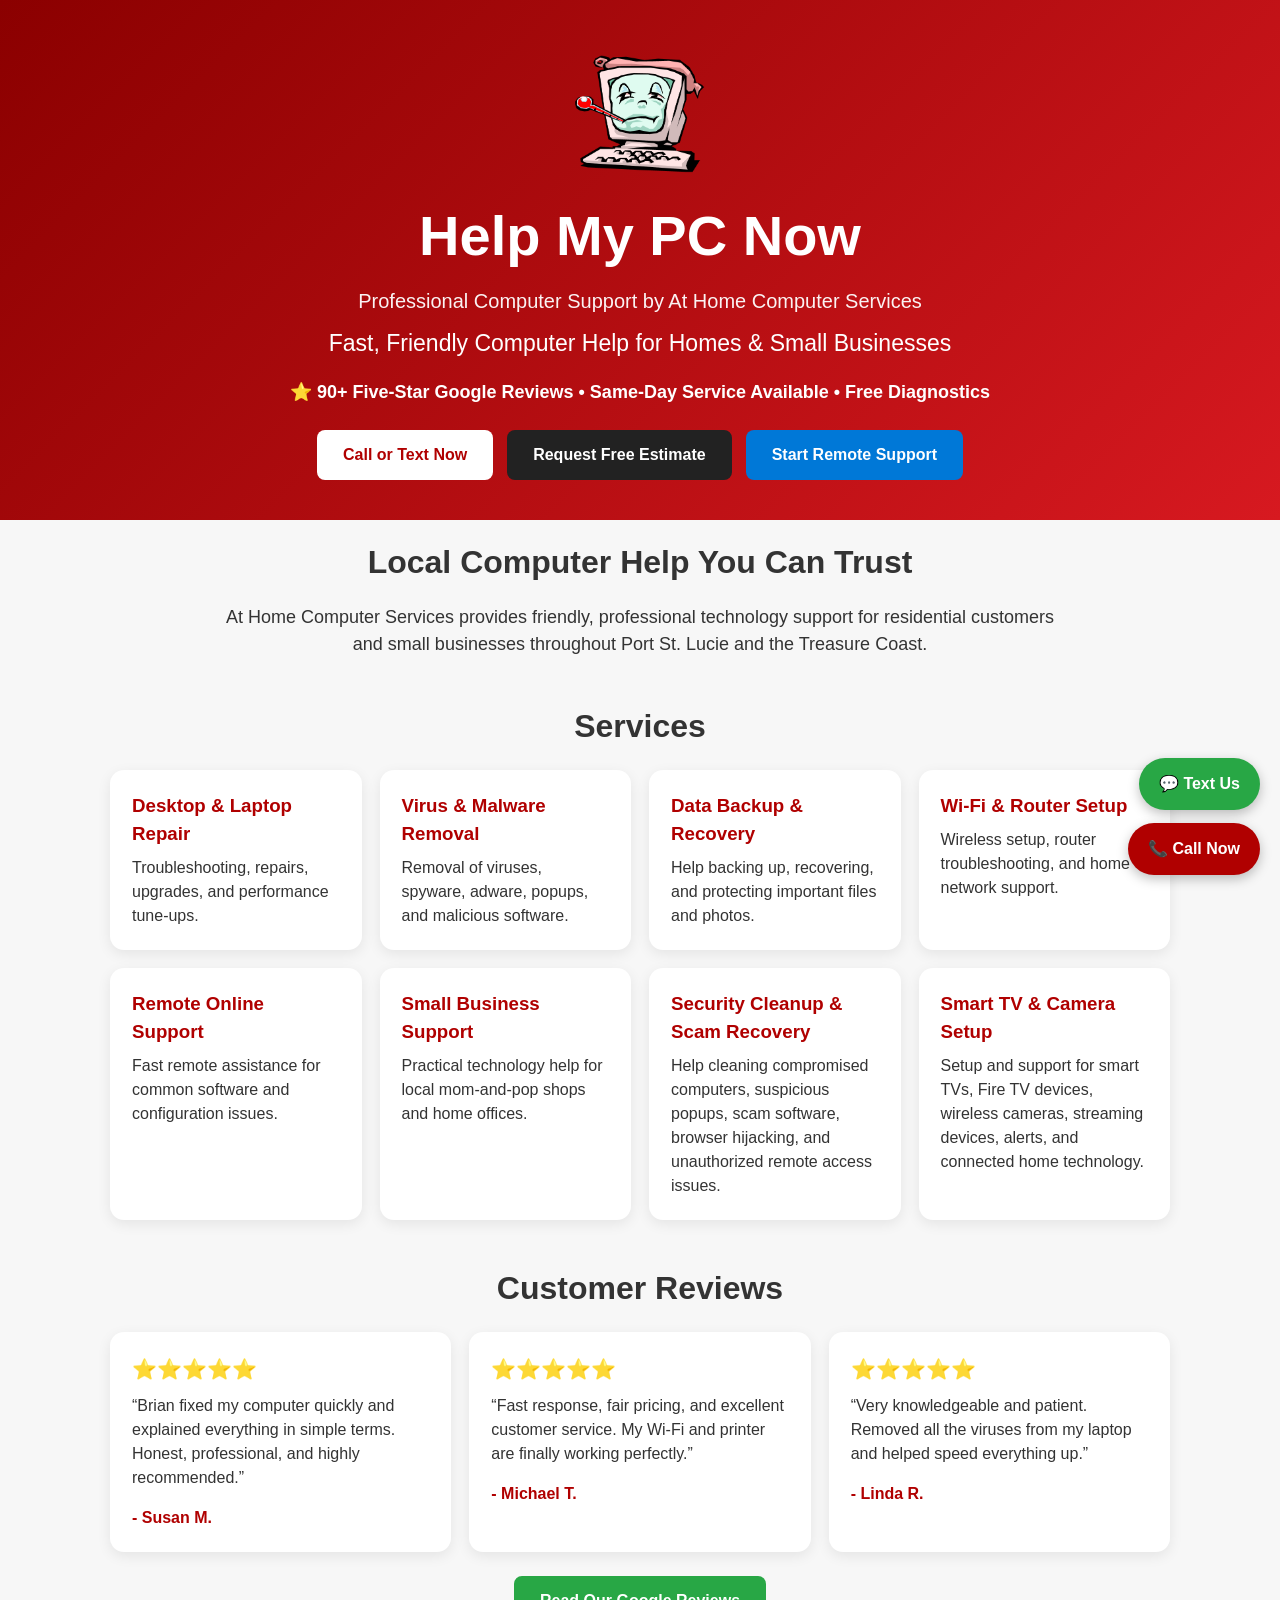
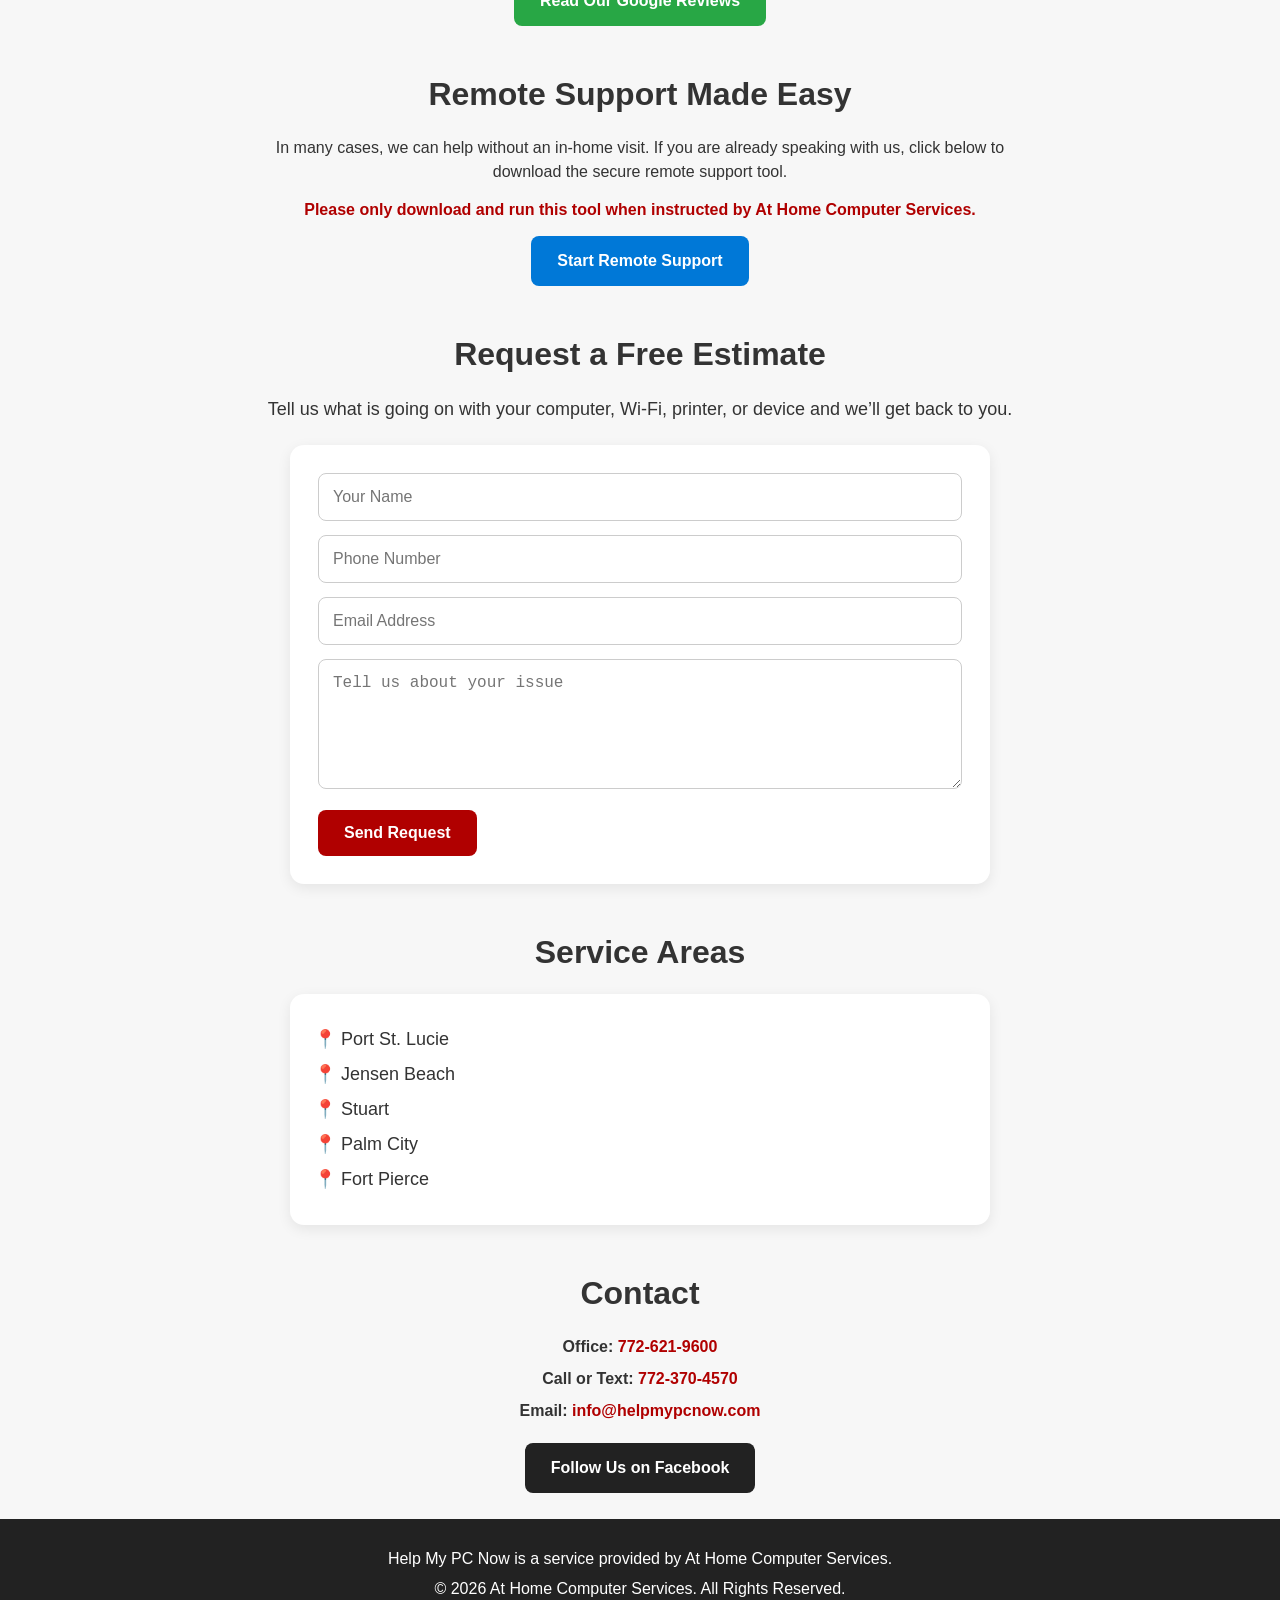
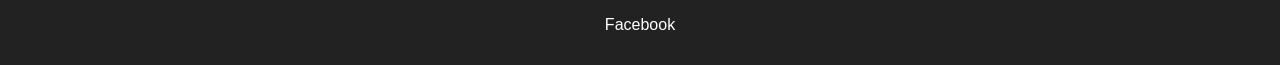
==== index.html @ 9ee3fd24 "Update index.html" ====
<!DOCTYPE html>
<html lang="en">

<head>

  <meta charset="UTF-8" />

  <meta name="viewport" content="width=device-width, initial-scale=1.0" />

  <meta name="description"
    content="Professional computer repair, virus removal, Wi-Fi setup, remote support, and technology services for homes and small businesses in Port St. Lucie and the Treasure Coast." />

  <title>Help My PC Now | At Home Computer Services</title>

  <link rel="stylesheet" href="style.css" />

  <link rel="icon" type="image/png" href="logo.png" />

</head>

<body>

  <!-- FLOATING BUTTONS -->

  <a href="sms:7723704570?body=Hi%20Brian,%20I%20need%20help%20with%20my%20computer."
    class="floating-text">
    💬 Text Us
  </a>

  <a href="tel:7723704570" class="floating-call">
    📞 Call Now
  </a>

  <!-- HERO -->

  <header class="hero">

    <div class="hero-content">

      <img src="logo.png" alt="Help My PC Now Logo" class="hero-logo">

      <h1>Help My PC Now</h1>

      <p class="company-name">
        Professional Computer Support by At Home Computer Services
      </p>

      <p class="subtitle">
        Fast, Friendly Computer Help for Homes & Small Businesses
      </p>

      <p class="trust-line">
        ⭐ 90+ Five-Star Google Reviews • Same-Day Service Available • Free Diagnostics
      </p>

      <div class="hero-buttons">

        <a href="tel:7723704570" class="btn primary">
          Call or Text Now
        </a>

        <a href="#estimate" class="btn secondary">
          Request Free Estimate
        </a>

        <a href="https://sos.splashtop.com" target="_blank" class="btn remote">
          Start Remote Support
        </a>

      </div>

    </div>

  </header>

  <!-- INTRO -->

  <section class="intro">

    <h2>Local Computer Help You Can Trust</h2>

    <p>
      At Home Computer Services provides friendly, professional technology support
      for residential customers and small businesses throughout Port St. Lucie and
      the Treasure Coast.
    </p>

  </section>

  <!-- SERVICES -->

  <section class="services">

    <h2>Services</h2>

    <div class="grid">

      <div class="card">
        <h3>Desktop & Laptop Repair</h3>
        <p>Troubleshooting, repairs, upgrades, and performance tune-ups.</p>
      </div>

      <div class="card">
        <h3>Virus & Malware Removal</h3>
        <p>Removal of viruses, spyware, adware, popups, and malicious software.</p>
      </div>

      <div class="card">
        <h3>Data Backup & Recovery</h3>
        <p>Help backing up, recovering, and protecting important files and photos.</p>
      </div>

      <div class="card">
        <h3>Wi-Fi & Router Setup</h3>
        <p>Wireless setup, router troubleshooting, and home network support.</p>
      </div>

      <div class="card">
        <h3>Remote Online Support</h3>
        <p>Fast remote assistance for common software and configuration issues.</p>
      </div>

      <div class="card">
        <h3>Small Business Support</h3>
        <p>Practical technology help for local mom-and-pop shops and home offices.</p>
      </div>

      <div class="card">
        <h3>Security Cleanup & Scam Recovery</h3>
        <p>
          Help cleaning compromised computers, suspicious popups, scam software,
          browser hijacking, and unauthorized remote access issues.
        </p>
      </div>

      <div class="card">
        <h3>Smart TV & Camera Setup</h3>
        <p>
          Setup and support for smart TVs, Fire TV devices, wireless cameras,
          streaming devices, alerts, and connected home technology.
        </p>
      </div>

    </div>

  </section>

  <!-- REVIEWS -->

  <section class="reviews">

    <h2>Customer Reviews</h2>

    <div class="review-grid">

      <div class="review-card">
        <div class="stars">⭐⭐⭐⭐⭐</div>

        <p>
          “Brian fixed my computer quickly and explained everything in simple terms.
          Honest, professional, and highly recommended.”
        </p>

        <h4>- Susan M.</h4>
      </div>

      <div class="review-card">
        <div class="stars">⭐⭐⭐⭐⭐</div>

        <p>
          “Fast response, fair pricing, and excellent customer service.
          My Wi-Fi and printer are finally working perfectly.”
        </p>

        <h4>- Michael T.</h4>
      </div>

      <div class="review-card">
        <div class="stars">⭐⭐⭐⭐⭐</div>

        <p>
          “Very knowledgeable and patient. Removed all the viruses from my laptop
          and helped speed everything up.”
        </p>

        <h4>- Linda R.</h4>
      </div>

    </div>

    <div class="review-button-wrap">

      <a href="https://www.google.com/search?sca_esv=b27390bf246fa0eb&si=AL3DRZHrmvnFAVQPOO2Bzhf8AX9KZZ6raUI_dT7DG_z0kV2_xxSTQ8C-gn0bYyEn07OLbcNL5gEqLnSSnke-4Qsd6ONPGOSS0Sz-vJAkwg4093WwZDZ5FkzQMkvcpSlnlwl4ANx-Hdwi7rbzVhkR36uGxvPJPCc47A%3D%3D&q=At+Home+Computer+Services+Reviews&sa=X&ved=2ahUKEwipkeWI1LyUAxXiRjABHUKRGAUQ0bkNegQIKhAF&biw=1440&bih=731&dpr=2"
        target="_blank"
        class="btn google-review-btn">

        Read Our Google Reviews

      </a>

    </div>

  </section>

  <!-- REMOTE SUPPORT -->

  <section class="remote-support">

    <h2>Remote Support Made Easy</h2>

    <p>
      In many cases, we can help without an in-home visit.
      If you are already speaking with us, click below to download the secure remote support tool.
    </p>

    <p class="note">
      Please only download and run this tool when instructed by At Home Computer Services.
    </p>

    <a href="https://sos.splashtop.com" target="_blank" class="btn remote">
      Start Remote Support
    </a>

  </section>

  <!-- ESTIMATE -->

  <section id="estimate" class="estimate">

    <h2>Request a Free Estimate</h2>

    <p class="section-text">
      Tell us what is going on with your computer, Wi-Fi, printer, or device and we’ll get back to you.
    </p>

    <form action="https://formspree.io/f/xwvygnjo" method="POST">

      <input type="text" name="name" placeholder="Your Name" required />

      <input type="tel" name="phone" placeholder="Phone Number" />

      <input type="email" name="email" placeholder="Email Address" required />

      <textarea name="message" placeholder="Tell us about your issue" required></textarea>

      <button type="submit">
        Send Request
      </button>

    </form>

  </section>

  <!-- SERVICE AREAS -->

  <section class="service-areas">

    <h2>Service Areas</h2>

    <div class="why-box">

      <p>📍 Port St. Lucie</p>
      <p>📍 Jensen Beach</p>
      <p>📍 Stuart</p>
      <p>📍 Palm City</p>
      <p>📍 Fort Pierce</p>

    </div>

  </section>

  <!-- CONTACT -->

  <section class="contact">

    <h2>Contact</h2>

    <p>
      <strong>Office:</strong>
      <a href="tel:7726219600">772-621-9600</a>
    </p>

    <p>
      <strong>Call or Text:</strong>
      <a href="tel:7723704570">772-370-4570</a>
    </p>

    <p>
      <strong>Email:</strong>
      <a href="mailto:info@helpmypcnow.com">info@helpmypcnow.com</a>
    </p>

    <div style="margin-top:20px;">

      <a href="https://www.facebook.com/profile.php?id=61572577142483"
        target="_blank"
        class="btn secondary">

        Follow Us on Facebook

      </a>

    </div>

  </section>

  <!-- FOOTER -->

  <footer>

    <p>
      Help My PC Now is a service provided by At Home Computer Services.
    </p>

    <p>
      © 2026 At Home Computer Services. All Rights Reserved.
    </p>

    <p style="margin-top:12px;">

      <a href="https://www.facebook.com/profile.php?id=61572577142483"
        target="_blank"
        style="color:white; text-decoration:none;">

        Facebook

      </a>

    </p>

  </footer>

</body>

</html>
---- style.css ----
* {
  box-sizing: border-box;
}

body {
  margin: 0;
  font-family: Arial, Helvetica, sans-serif;
  background-color: #f7f7f7;
  color: #333;
  line-height: 1.5;
}

/* FLOATING BUTTONS */

.floating-text,
.floating-call {
  position: fixed;
  right: 20px;
  z-index: 999;
  padding: 14px 20px;
  border-radius: 50px;
  color: white;
  text-decoration: none;
  font-weight: bold;
  box-shadow: 0 4px 12px rgba(0,0,0,0.25);
}

.floating-text {
  bottom: 90px;
  background: #28a745;
}

.floating-call {
  bottom: 25px;
  background: #b00000;
}

/* HERO */

.hero {
  background: linear-gradient(135deg, #8b0000, #d71920);
  color: white;
  text-align: center;
  padding: 55px 20px 40px;
}

.hero-content {
  max-width: 950px;
  margin: 0 auto;
}

.hero-logo {
  width: 130px;
  max-width: 40%;
  margin-bottom: 14px;
}

.hero h1 {
  font-size: 56px;
  margin: 0 0 8px;
}

.company-name {
  font-size: 20px;
  margin: 0 0 10px;
  opacity: 0.95;
}

.subtitle {
  font-size: 23px;
  margin: 0 0 18px;
}

.trust-line {
  font-size: 18px;
  font-weight: bold;
  margin: 0 0 24px;
}

.hero-buttons {
  display: flex;
  justify-content: center;
  gap: 14px;
  flex-wrap: wrap;
}

/* BUTTONS */

.btn {
  display: inline-block;
  padding: 13px 26px;
  border-radius: 8px;
  text-decoration: none;
  font-weight: bold;
  transition: 0.3s;
}

.btn.primary {
  background: white;
  color: #b00000;
}

.btn.secondary {
  background: #222;
  color: white;
}

.btn.remote {
  background: #0078d7;
  color: white;
}

.google-review-btn {
  background: #28a745;
  color: white;
}

.btn:hover {
  opacity: 0.9;
}

/* GENERAL */

section {
  max-width: 1100px;
  margin: 0 auto;
  padding: 18px 20px 26px;
}

h2 {
  text-align: center;
  font-size: 32px;
  margin: 0 0 18px;
}

/* INTRO */

.intro p,
.section-text {
  max-width: 850px;
  margin: 0 auto;
  text-align: center;
  font-size: 18px;
}

/* SERVICES */

.grid {
  display: grid;
  grid-template-columns: repeat(auto-fit, minmax(245px, 1fr));
  gap: 18px;
  margin-top: 20px;
}

.card {
  background: white;
  padding: 22px;
  border-radius: 14px;
  box-shadow: 0 4px 14px rgba(0,0,0,0.08);
  transition: 0.3s;
}

.card:hover {
  transform: translateY(-4px);
}

.card h3 {
  color: #b00000;
  margin: 0 0 8px;
}

.card p {
  margin: 0;
}

/* REVIEWS */

.review-grid {
  display: grid;
  grid-template-columns: repeat(auto-fit, minmax(280px, 1fr));
  gap: 18px;
  margin-top: 20px;
}

.review-card {
  background: white;
  padding: 22px;
  border-radius: 14px;
  box-shadow: 0 4px 14px rgba(0,0,0,0.08);
}

.stars {
  font-size: 20px;
  margin-bottom: 10px;
}

.review-card p {
  margin: 0;
}

.review-card h4 {
  margin: 16px 0 0;
  color: #b00000;
}

.review-button-wrap {
  text-align: center;
  margin-top: 24px;
}

/* WHY */

.why-box {
  background: white;
  max-width: 700px;
  margin: 18px auto 0;
  padding: 24px;
  border-radius: 14px;
  box-shadow: 0 4px 14px rgba(0,0,0,0.08);
  font-size: 18px;
}

.why-box p {
  margin: 8px 0;
}

/* REMOTE SUPPORT */

.remote-support {
  text-align: center;
}

.remote-support p {
  max-width: 800px;
  margin: 0 auto 14px;
}

.note {
  color: #b00000;
  font-weight: bold;
}

/* FORM */

form {
  background: white;
  max-width: 700px;
  margin: 22px auto 0;
  padding: 28px;
  border-radius: 14px;
  box-shadow: 0 4px 14px rgba(0,0,0,0.08);
}

input,
textarea {
  width: 100%;
  padding: 14px;
  margin-bottom: 14px;
  border: 1px solid #ccc;
  border-radius: 8px;
  font-size: 16px;
}

textarea {
  min-height: 130px;
}

button {
  background: #b00000;
  color: white;
  border: none;
  padding: 14px 26px;
  border-radius: 8px;
  font-size: 16px;
  font-weight: bold;
  cursor: pointer;
}

button:hover {
  opacity: 0.9;
}

/* CONTACT */

.contact {
  text-align: center;
}

.contact p {
  margin: 8px 0;
}

.contact a {
  color: #b00000;
  text-decoration: none;
  font-weight: bold;
}

/* FOOTER */

footer {
  background: #222;
  color: white;
  text-align: center;
  padding: 22px 20px;
}

footer p {
  margin: 6px 0;
}

/* MOBILE */

@media (max-width: 768px) {

  .hero {
    padding: 45px 20px 35px;
  }

  .hero-logo {
    width: 105px;
    max-width: 45%;
  }

  .hero h1 {
    font-size: 40px;
  }

  .company-name {
    font-size: 17px;
  }

  .subtitle {
    font-size: 19px;
  }

  .trust-line {
    font-size: 15px;
  }

  section {
    padding: 14px 18px 22px;
  }

  h2 {
    font-size: 27px;
  }

  .hero-buttons {
    flex-direction: column;
    align-items: center;
  }

  .btn {
    width: 90%;
    max-width: 320px;
    text-align: center;
  }

  .floating-text,
  .floating-call {
    right: 15px;
    padding: 12px 18px;
  }
}
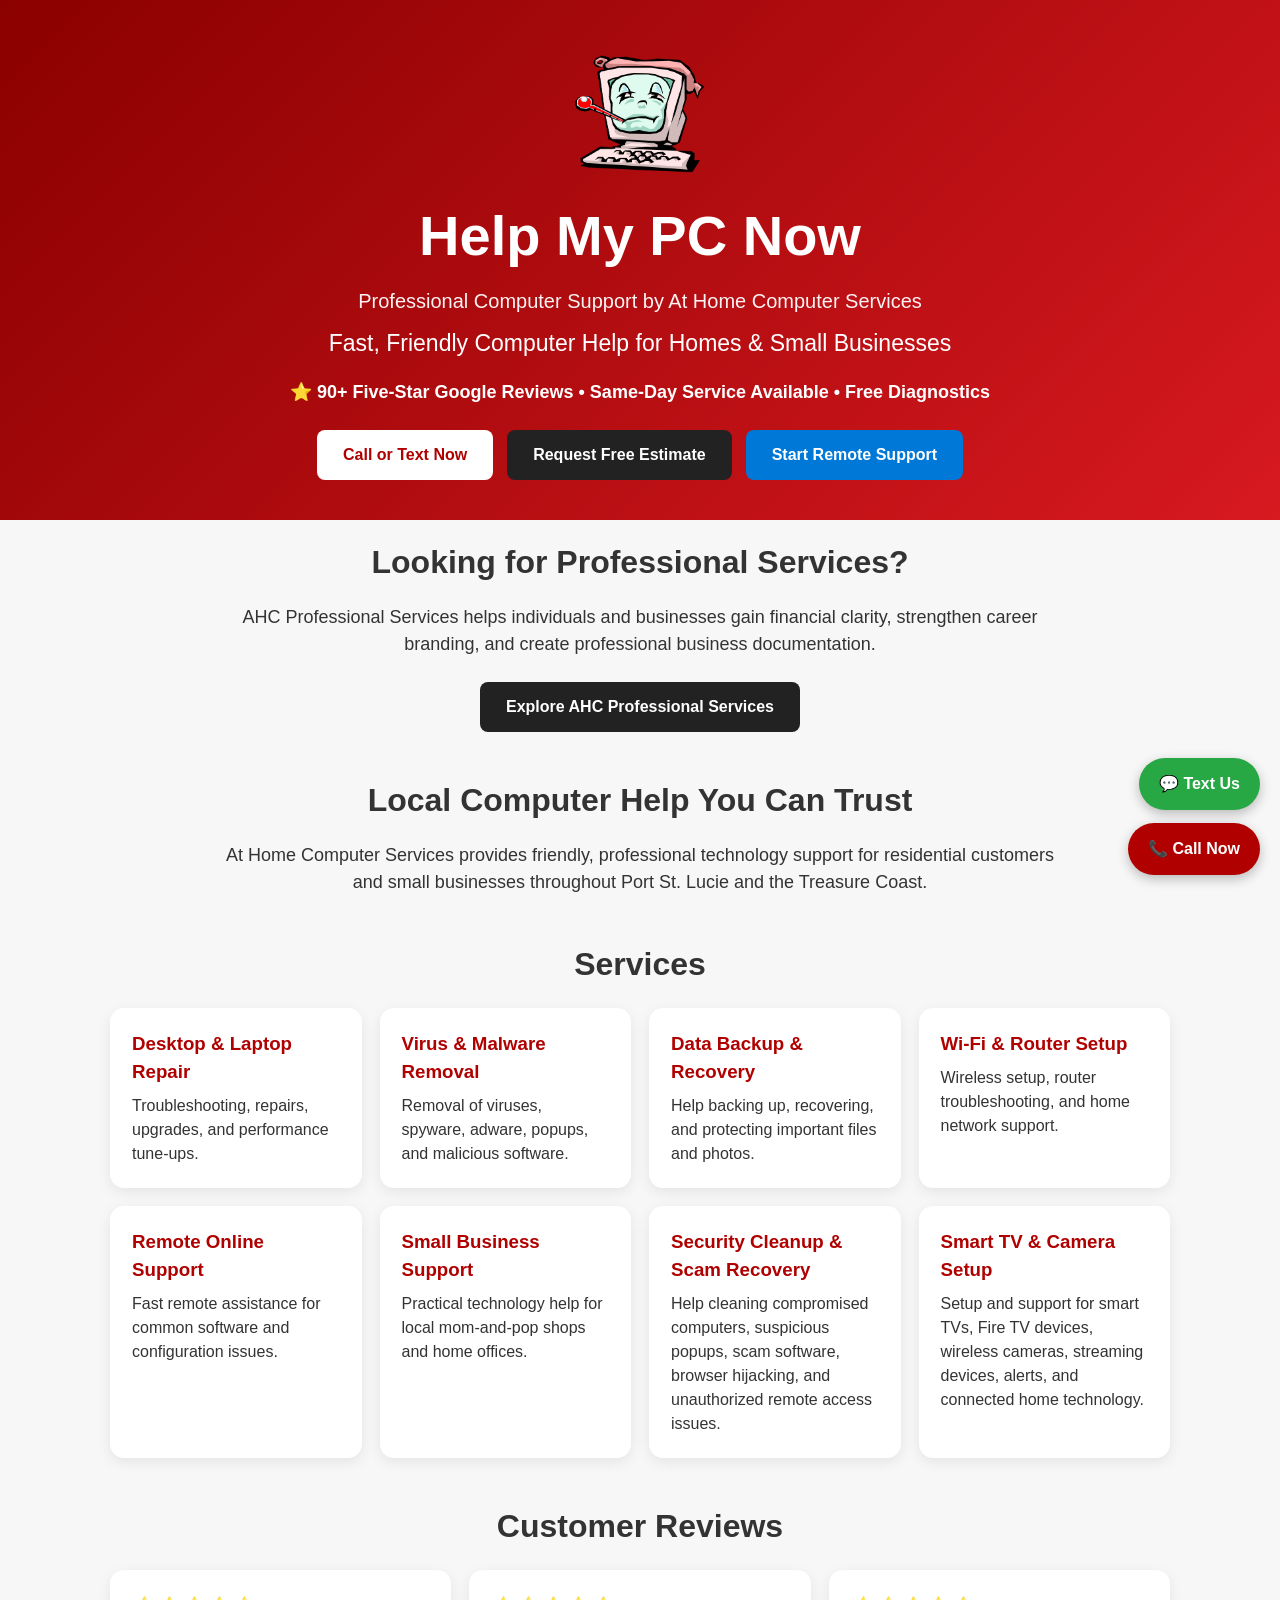
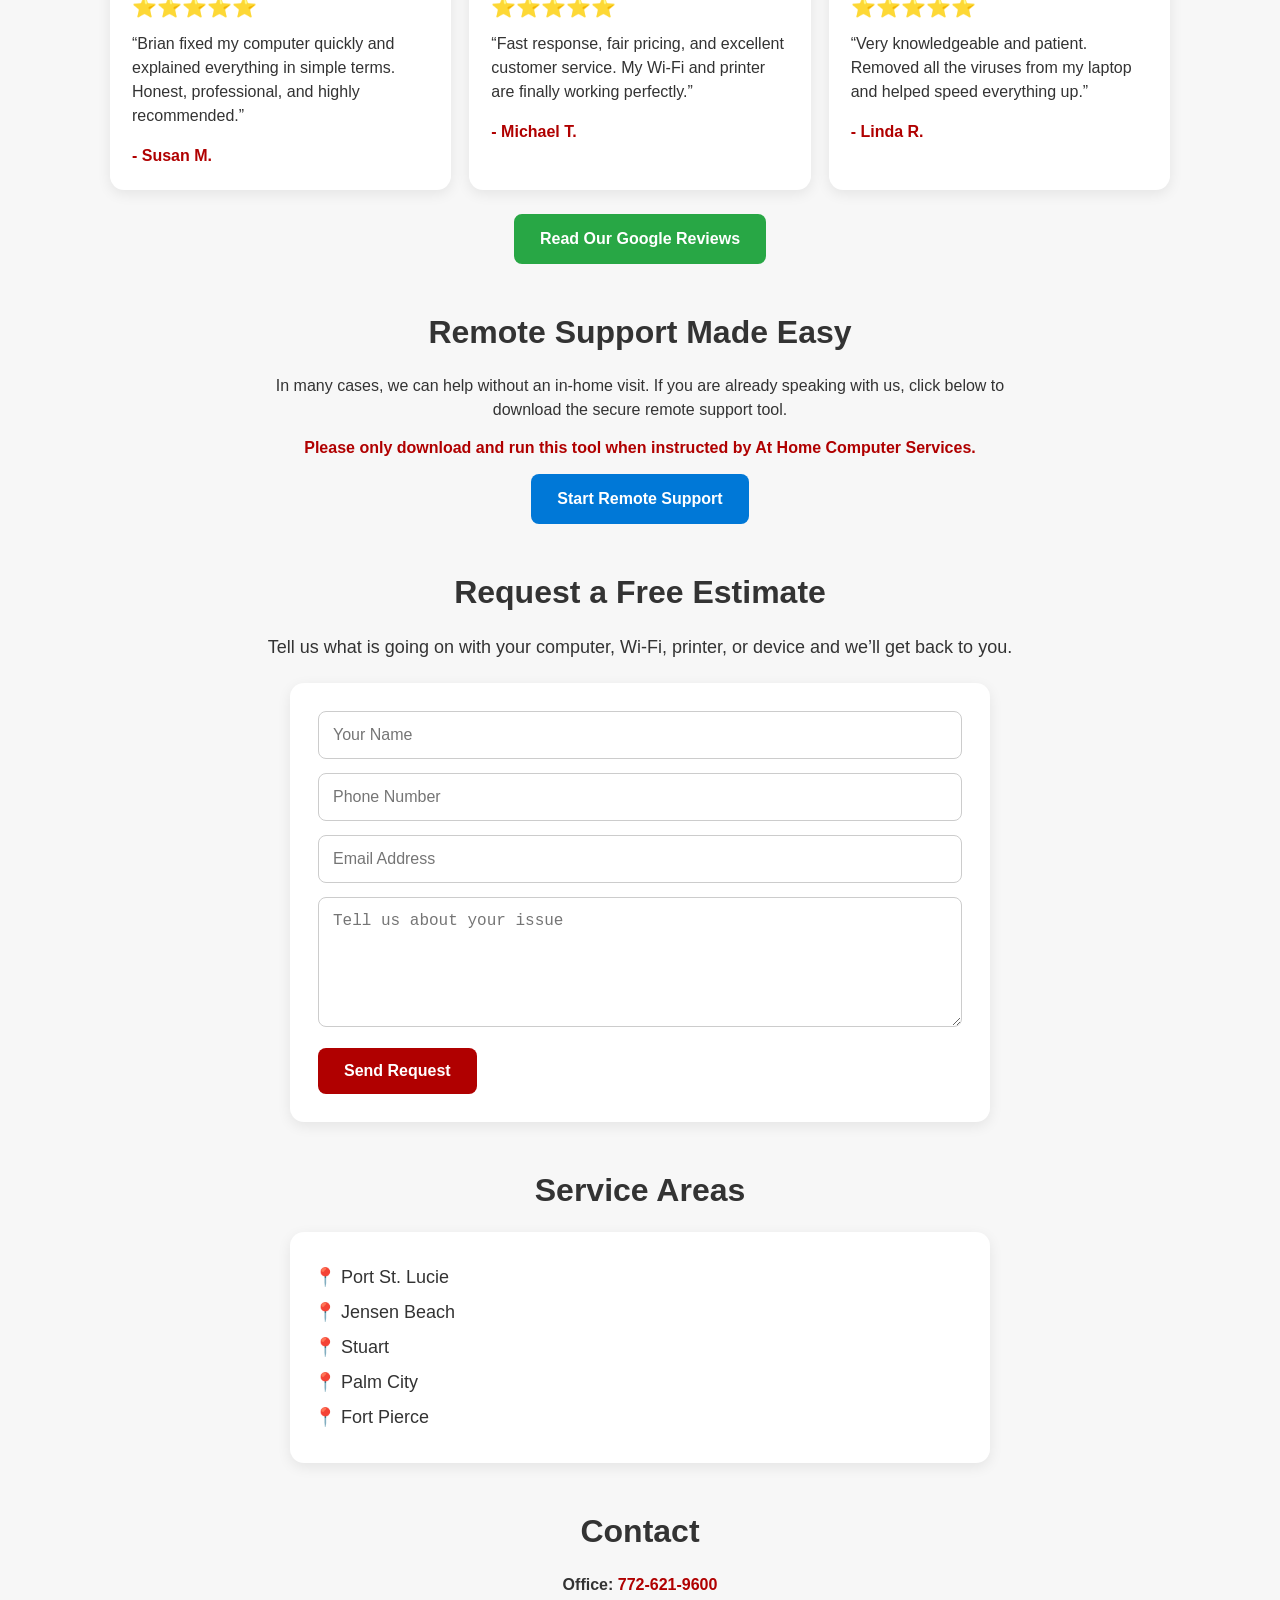
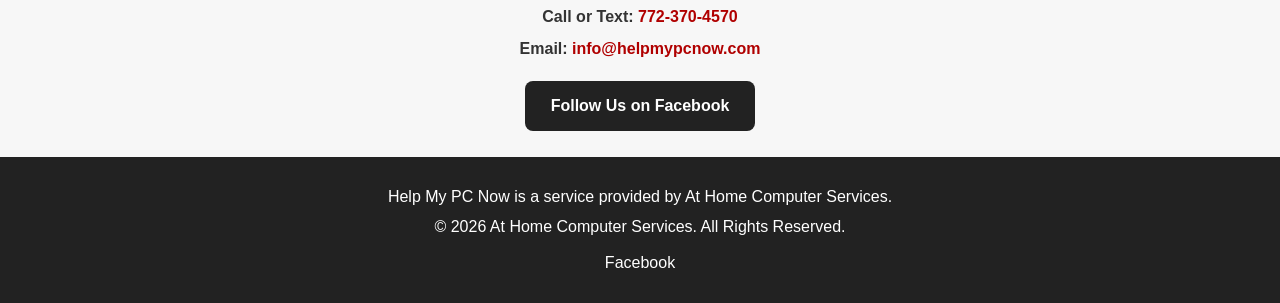
==== commit 8b581a7a: "Add Professional Services link to homepage" ====
--- a/index.html
+++ b/index.html
@@ -72,6 +72,20 @@
     </div>
 
   </header>
+
+  <!-- PROFESSIONAL SERVICES -->
+  <section class="professional-services-banner">
+    <h2>Looking for Professional Services?</h2>
+    <p class="section-text">
+      AHC Professional Services helps individuals and businesses gain financial clarity,
+      strengthen career branding, and create professional business documentation.
+    </p>
+    <div class="review-button-wrap">
+      <a href="/professional-services/" class="btn secondary">
+        Explore AHC Professional Services
+      </a>
+    </div>
+  </section>
 
   <!-- INTRO -->
 
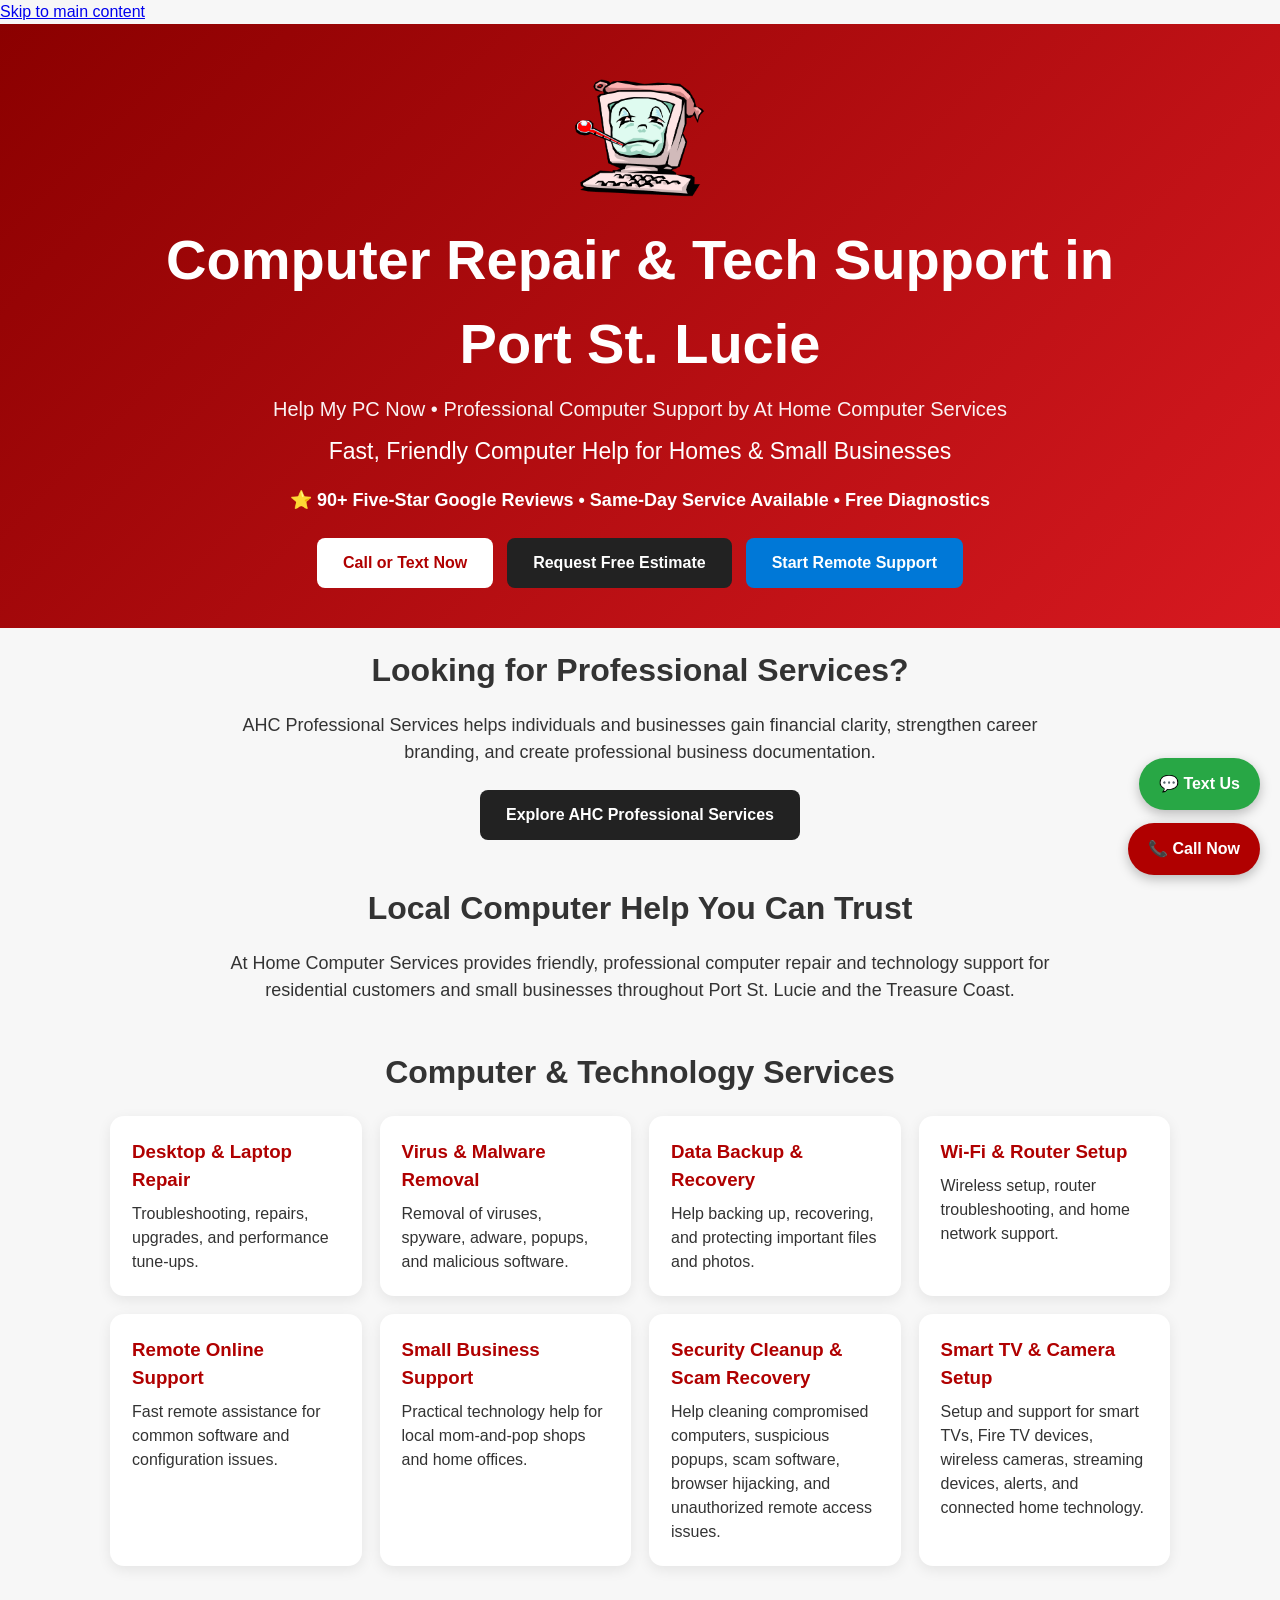
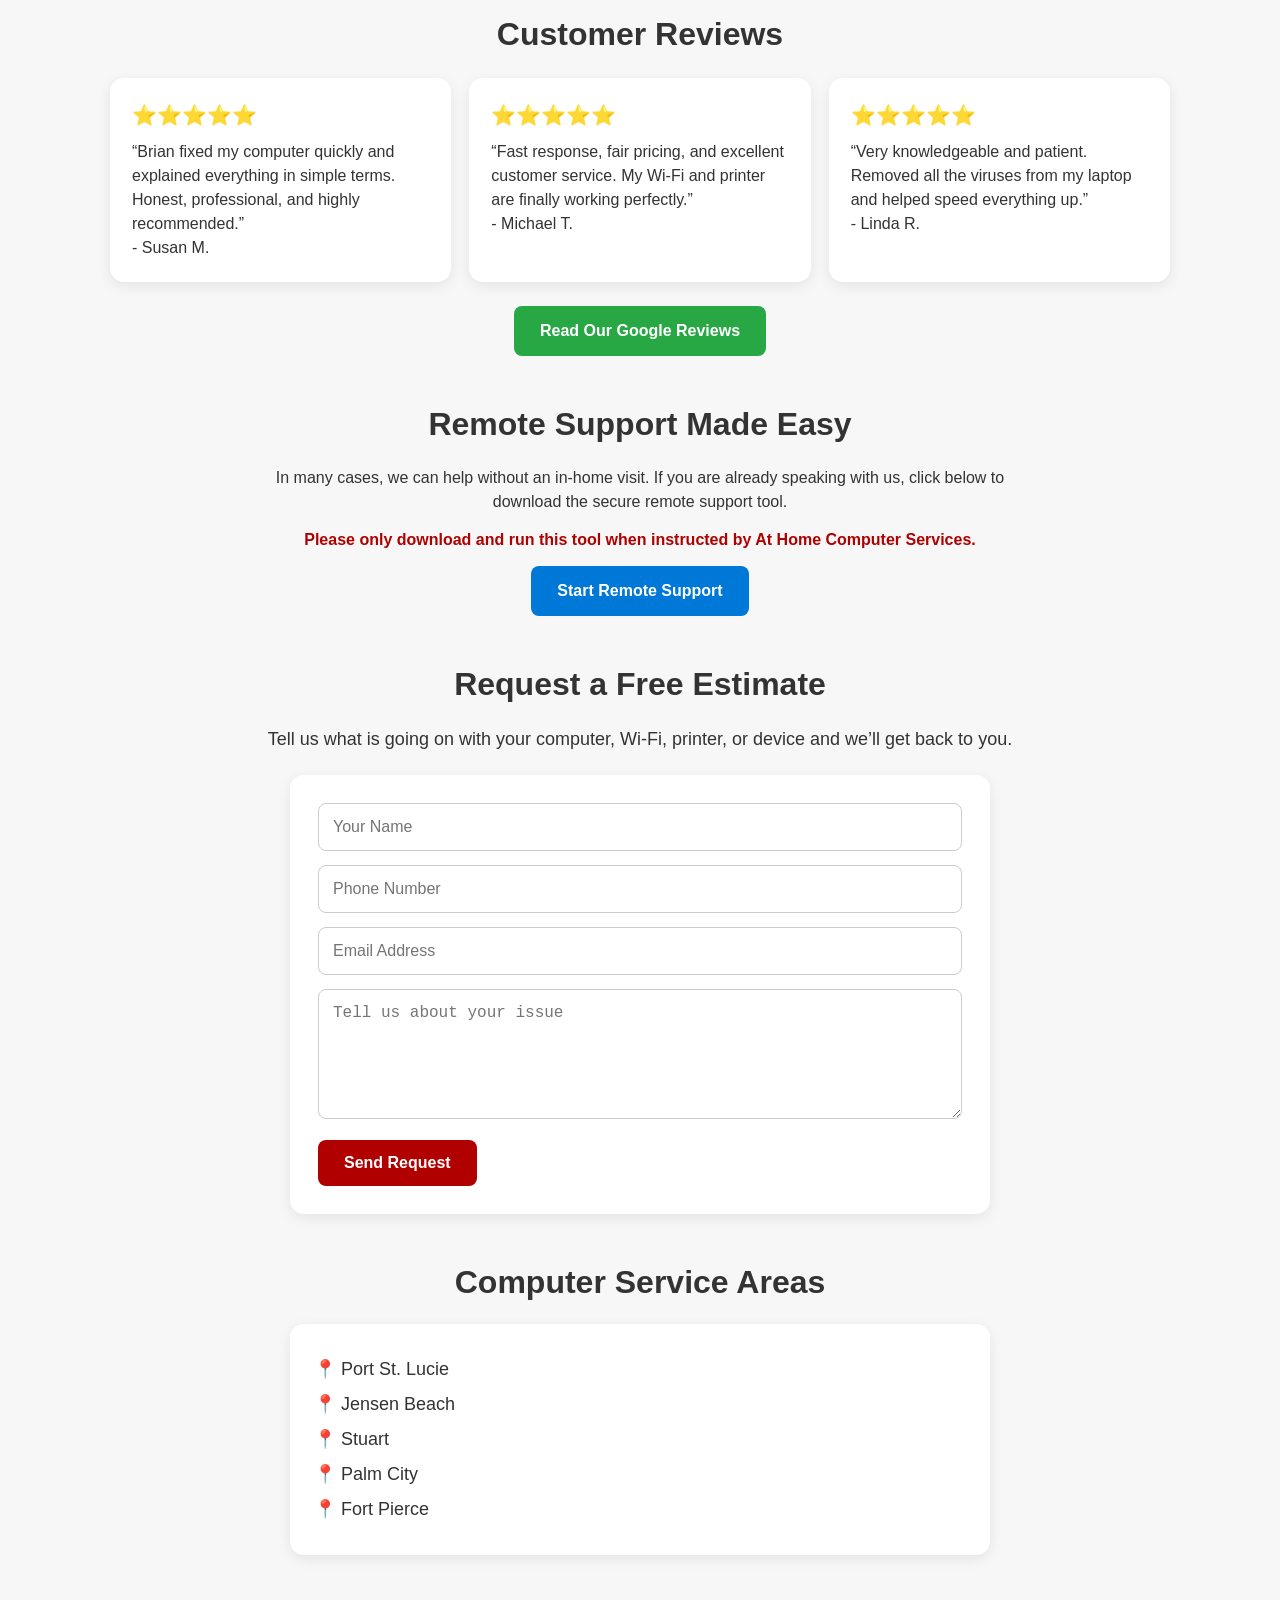
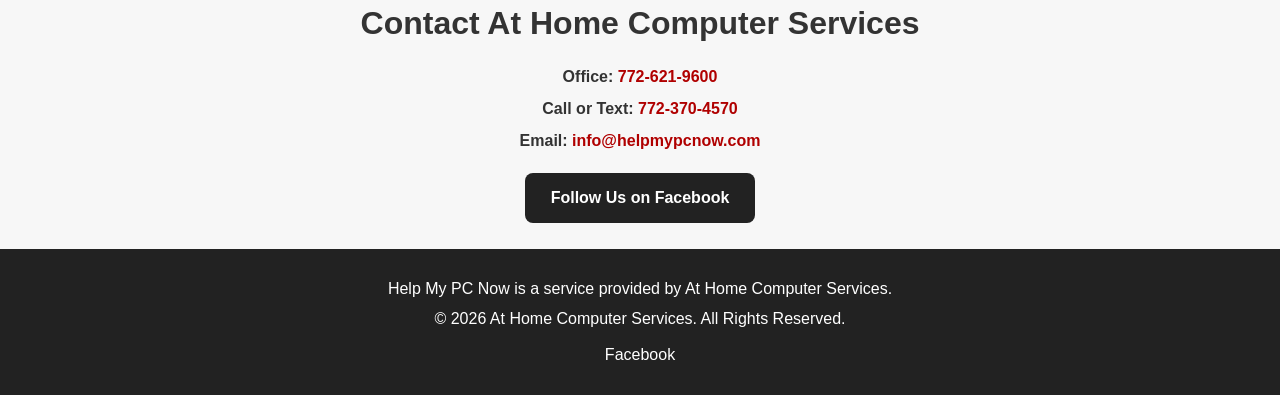
==== commit 2f4a5484: "Improve homepage SEO metadata structured data and accessibility" ====
--- a/index.html
+++ b/index.html
@@ -1,349 +1,179 @@
 <!DOCTYPE html>
 <html lang="en">
+<head>
+  <meta charset="UTF-8" />
+  <meta name="viewport" content="width=device-width, initial-scale=1.0" />
+  <title>Computer Repair Port St. Lucie | Help My PC Now</title>
+  <meta name="description" content="Computer repair, virus removal, Wi-Fi setup and remote support for homes and small businesses in Port St. Lucie and the Treasure Coast. Call today." />
+  <meta name="robots" content="index, follow, max-image-preview:large" />
+  <link rel="canonical" href="https://helpmypcnow.com/" />
 
-<head>
+  <meta property="og:type" content="website" />
+  <meta property="og:site_name" content="Help My PC Now" />
+  <meta property="og:title" content="Computer Repair Port St. Lucie | Help My PC Now" />
+  <meta property="og:description" content="Local computer repair, virus removal, Wi-Fi setup and remote support for Port St. Lucie and the Treasure Coast." />
+  <meta property="og:url" content="https://helpmypcnow.com/" />
+  <meta property="og:image" content="https://helpmypcnow.com/logo.png" />
 
-  <meta charset="UTF-8" />
-
-  <meta name="viewport" content="width=device-width, initial-scale=1.0" />
-
-  <meta name="description"
-    content="Professional computer repair, virus removal, Wi-Fi setup, remote support, and technology services for homes and small businesses in Port St. Lucie and the Treasure Coast." />
-
-  <title>Help My PC Now | At Home Computer Services</title>
+  <meta name="twitter:card" content="summary" />
+  <meta name="twitter:title" content="Computer Repair Port St. Lucie | Help My PC Now" />
+  <meta name="twitter:description" content="Local computer repair, virus removal, Wi-Fi setup and remote support for Port St. Lucie and the Treasure Coast." />
+  <meta name="twitter:image" content="https://helpmypcnow.com/logo.png" />
 
   <link rel="stylesheet" href="style.css" />
-
   <link rel="icon" type="image/png" href="logo.png" />
 
+  <script type="application/ld+json">
+  {
+    "@context": "https://schema.org",
+    "@type": "LocalBusiness",
+    "name": "At Home Computer Services",
+    "alternateName": "Help My PC Now",
+    "url": "https://helpmypcnow.com/",
+    "logo": "https://helpmypcnow.com/logo.png",
+    "image": "https://helpmypcnow.com/logo.png",
+    "telephone": "+1-772-621-9600",
+    "email": "info@helpmypcnow.com",
+    "description": "Computer repair, virus and malware removal, Wi-Fi and router setup, remote support, data backup and recovery, and small business technology support in Port St. Lucie and the Treasure Coast.",
+    "foundingDate": "2004",
+    "areaServed": [
+      {"@type": "City", "name": "Port St. Lucie"},
+      {"@type": "City", "name": "Jensen Beach"},
+      {"@type": "City", "name": "Stuart"},
+      {"@type": "City", "name": "Palm City"},
+      {"@type": "City", "name": "Fort Pierce"}
+    ],
+    "sameAs": [
+      "https://www.facebook.com/profile.php?id=61572577142483"
+    ],
+    "hasOfferCatalog": {
+      "@type": "OfferCatalog",
+      "name": "Computer and Technology Services",
+      "itemListElement": [
+        {"@type": "Offer", "itemOffered": {"@type": "Service", "name": "Desktop and Laptop Repair"}},
+        {"@type": "Offer", "itemOffered": {"@type": "Service", "name": "Virus and Malware Removal"}},
+        {"@type": "Offer", "itemOffered": {"@type": "Service", "name": "Data Backup and Recovery"}},
+        {"@type": "Offer", "itemOffered": {"@type": "Service", "name": "Wi-Fi and Router Setup"}},
+        {"@type": "Offer", "itemOffered": {"@type": "Service", "name": "Remote Online Support"}},
+        {"@type": "Offer", "itemOffered": {"@type": "Service", "name": "Small Business Technology Support"}}
+      ]
+    }
+  }
+  </script>
 </head>
-
 <body>
+  <a class="skip-link" href="#main-content">Skip to main content</a>
 
   <!-- FLOATING BUTTONS -->
-
-  <a href="sms:7723704570?body=Hi%20Brian,%20I%20need%20help%20with%20my%20computer."
-    class="floating-text">
-    💬 Text Us
-  </a>
-
-  <a href="tel:7723704570" class="floating-call">
-    📞 Call Now
-  </a>
+  <a href="sms:7723704570?body=Hi%20Brian,%20I%20need%20help%20with%20my%20computer." class="floating-text">💬 Text Us</a>
+  <a href="tel:7723704570" class="floating-call">📞 Call Now</a>
 
   <!-- HERO -->
-
   <header class="hero">
-
     <div class="hero-content">
-
-      <img src="logo.png" alt="Help My PC Now Logo" class="hero-logo">
-
-      <h1>Help My PC Now</h1>
-
-      <p class="company-name">
-        Professional Computer Support by At Home Computer Services
-      </p>
-
-      <p class="subtitle">
-        Fast, Friendly Computer Help for Homes & Small Businesses
-      </p>
-
-      <p class="trust-line">
-        ⭐ 90+ Five-Star Google Reviews • Same-Day Service Available • Free Diagnostics
-      </p>
-
+      <img src="logo.png" alt="Help My PC Now by At Home Computer Services" class="hero-logo">
+      <h1>Computer Repair & Tech Support in Port St. Lucie</h1>
+      <p class="company-name">Help My PC Now • Professional Computer Support by At Home Computer Services</p>
+      <p class="subtitle">Fast, Friendly Computer Help for Homes & Small Businesses</p>
+      <p class="trust-line">⭐ 90+ Five-Star Google Reviews • Same-Day Service Available • Free Diagnostics</p>
       <div class="hero-buttons">
-
-        <a href="tel:7723704570" class="btn primary">
-          Call or Text Now
-        </a>
-
-        <a href="#estimate" class="btn secondary">
-          Request Free Estimate
-        </a>
-
-        <a href="https://sos.splashtop.com" target="_blank" class="btn remote">
-          Start Remote Support
-        </a>
-
+        <a href="tel:7723704570" class="btn primary">Call or Text Now</a>
+        <a href="#estimate" class="btn secondary">Request Free Estimate</a>
+        <a href="https://sos.splashtop.com" target="_blank" rel="noopener noreferrer" class="btn remote">Start Remote Support</a>
       </div>
-
     </div>
-
   </header>
 
-  <!-- PROFESSIONAL SERVICES -->
-  <section class="professional-services-banner">
-    <h2>Looking for Professional Services?</h2>
-    <p class="section-text">
-      AHC Professional Services helps individuals and businesses gain financial clarity,
-      strengthen career branding, and create professional business documentation.
-    </p>
-    <div class="review-button-wrap">
-      <a href="/professional-services/" class="btn secondary">
-        Explore AHC Professional Services
-      </a>
-    </div>
-  </section>
+  <main id="main-content">
+    <!-- PROFESSIONAL SERVICES -->
+    <section class="professional-services-banner">
+      <h2>Looking for Professional Services?</h2>
+      <p class="section-text">AHC Professional Services helps individuals and businesses gain financial clarity, strengthen career branding, and create professional business documentation.</p>
+      <div class="review-button-wrap">
+        <a href="/professional-services/" class="btn secondary">Explore AHC Professional Services</a>
+      </div>
+    </section>
 
-  <!-- INTRO -->
+    <!-- INTRO -->
+    <section class="intro">
+      <h2>Local Computer Help You Can Trust</h2>
+      <p>At Home Computer Services provides friendly, professional computer repair and technology support for residential customers and small businesses throughout Port St. Lucie and the Treasure Coast.</p>
+    </section>
 
-  <section class="intro">
+    <!-- SERVICES -->
+    <section class="services">
+      <h2>Computer & Technology Services</h2>
+      <div class="grid">
+        <div class="card"><h3>Desktop & Laptop Repair</h3><p>Troubleshooting, repairs, upgrades, and performance tune-ups.</p></div>
+        <div class="card"><h3>Virus & Malware Removal</h3><p>Removal of viruses, spyware, adware, popups, and malicious software.</p></div>
+        <div class="card"><h3>Data Backup & Recovery</h3><p>Help backing up, recovering, and protecting important files and photos.</p></div>
+        <div class="card"><h3>Wi-Fi & Router Setup</h3><p>Wireless setup, router troubleshooting, and home network support.</p></div>
+        <div class="card"><h3>Remote Online Support</h3><p>Fast remote assistance for common software and configuration issues.</p></div>
+        <div class="card"><h3>Small Business Support</h3><p>Practical technology help for local mom-and-pop shops and home offices.</p></div>
+        <div class="card"><h3>Security Cleanup & Scam Recovery</h3><p>Help cleaning compromised computers, suspicious popups, scam software, browser hijacking, and unauthorized remote access issues.</p></div>
+        <div class="card"><h3>Smart TV & Camera Setup</h3><p>Setup and support for smart TVs, Fire TV devices, wireless cameras, streaming devices, alerts, and connected home technology.</p></div>
+      </div>
+    </section>
 
-    <h2>Local Computer Help You Can Trust</h2>
+    <!-- REVIEWS -->
+    <section class="reviews">
+      <h2>Customer Reviews</h2>
+      <div class="review-grid">
+        <div class="review-card"><div class="stars">⭐⭐⭐⭐⭐</div><p>“Brian fixed my computer quickly and explained everything in simple terms. Honest, professional, and highly recommended.”</p><p class="reviewer">- Susan M.</p></div>
+        <div class="review-card"><div class="stars">⭐⭐⭐⭐⭐</div><p>“Fast response, fair pricing, and excellent customer service. My Wi-Fi and printer are finally working perfectly.”</p><p class="reviewer">- Michael T.</p></div>
+        <div class="review-card"><div class="stars">⭐⭐⭐⭐⭐</div><p>“Very knowledgeable and patient. Removed all the viruses from my laptop and helped speed everything up.”</p><p class="reviewer">- Linda R.</p></div>
+      </div>
+      <div class="review-button-wrap">
+        <a href="https://www.google.com/search?sca_esv=b27390bf246fa0eb&si=AL3DRZHrmvnFAVQPOO2Bzhf8AX9KZZ6raUI_dT7DG_z0kV2_xxSTQ8C-gn0bYyEn07OLbcNL5gEqLnSSnke-4Qsd6ONPGOSS0Sz-vJAkwg4093WwZDZ5FkzQMkvcpSlnlwl4ANx-Hdwi7rbzVhkR36uGxvPJPCc47A%3D%3D&q=At+Home+Computer+Services+Reviews&sa=X&ved=2ahUKEwipkeWI1LyUAxXiRjABHUKRGAUQ0bkNegQIKhAF&biw=1440&bih=731&dpr=2" target="_blank" rel="noopener noreferrer" class="btn google-review-btn">Read Our Google Reviews</a>
+      </div>
+    </section>
 
-    <p>
-      At Home Computer Services provides friendly, professional technology support
-      for residential customers and small businesses throughout Port St. Lucie and
-      the Treasure Coast.
-    </p>
+    <!-- REMOTE SUPPORT -->
+    <section class="remote-support">
+      <h2>Remote Support Made Easy</h2>
+      <p>In many cases, we can help without an in-home visit. If you are already speaking with us, click below to download the secure remote support tool.</p>
+      <p class="note">Please only download and run this tool when instructed by At Home Computer Services.</p>
+      <a href="https://sos.splashtop.com" target="_blank" rel="noopener noreferrer" class="btn remote">Start Remote Support</a>
+    </section>
 
-  </section>
+    <!-- ESTIMATE -->
+    <section id="estimate" class="estimate">
+      <h2>Request a Free Estimate</h2>
+      <p class="section-text">Tell us what is going on with your computer, Wi-Fi, printer, or device and we’ll get back to you.</p>
+      <form action="https://formspree.io/f/xwvygnjo" method="POST">
+        <input type="text" name="name" placeholder="Your Name" aria-label="Your Name" autocomplete="name" required />
+        <input type="tel" name="phone" placeholder="Phone Number" aria-label="Phone Number" autocomplete="tel" />
+        <input type="email" name="email" placeholder="Email Address" aria-label="Email Address" autocomplete="email" required />
+        <textarea name="message" placeholder="Tell us about your issue" aria-label="Tell us about your issue" required></textarea>
+        <button type="submit">Send Request</button>
+      </form>
+    </section>
 
-  <!-- SERVICES -->
+    <!-- SERVICE AREAS -->
+    <section class="service-areas">
+      <h2>Computer Service Areas</h2>
+      <div class="why-box">
+        <p>📍 Port St. Lucie</p><p>📍 Jensen Beach</p><p>📍 Stuart</p><p>📍 Palm City</p><p>📍 Fort Pierce</p>
+      </div>
+    </section>
 
-  <section class="services">
-
-    <h2>Services</h2>
-
-    <div class="grid">
-
-      <div class="card">
-        <h3>Desktop & Laptop Repair</h3>
-        <p>Troubleshooting, repairs, upgrades, and performance tune-ups.</p>
+    <!-- CONTACT -->
+    <section class="contact">
+      <h2>Contact At Home Computer Services</h2>
+      <p><strong>Office:</strong> <a href="tel:7726219600">772-621-9600</a></p>
+      <p><strong>Call or Text:</strong> <a href="tel:7723704570">772-370-4570</a></p>
+      <p><strong>Email:</strong> <a href="mailto:info@helpmypcnow.com">info@helpmypcnow.com</a></p>
+      <div style="margin-top:20px;">
+        <a href="https://www.facebook.com/profile.php?id=61572577142483" target="_blank" rel="noopener noreferrer" class="btn secondary">Follow Us on Facebook</a>
       </div>
-
-      <div class="card">
-        <h3>Virus & Malware Removal</h3>
-        <p>Removal of viruses, spyware, adware, popups, and malicious software.</p>
-      </div>
-
-      <div class="card">
-        <h3>Data Backup & Recovery</h3>
-        <p>Help backing up, recovering, and protecting important files and photos.</p>
-      </div>
-
-      <div class="card">
-        <h3>Wi-Fi & Router Setup</h3>
-        <p>Wireless setup, router troubleshooting, and home network support.</p>
-      </div>
-
-      <div class="card">
-        <h3>Remote Online Support</h3>
-        <p>Fast remote assistance for common software and configuration issues.</p>
-      </div>
-
-      <div class="card">
-        <h3>Small Business Support</h3>
-        <p>Practical technology help for local mom-and-pop shops and home offices.</p>
-      </div>
-
-      <div class="card">
-        <h3>Security Cleanup & Scam Recovery</h3>
-        <p>
-          Help cleaning compromised computers, suspicious popups, scam software,
-          browser hijacking, and unauthorized remote access issues.
-        </p>
-      </div>
-
-      <div class="card">
-        <h3>Smart TV & Camera Setup</h3>
-        <p>
-          Setup and support for smart TVs, Fire TV devices, wireless cameras,
-          streaming devices, alerts, and connected home technology.
-        </p>
-      </div>
-
-    </div>
-
-  </section>
-
-  <!-- REVIEWS -->
-
-  <section class="reviews">
-
-    <h2>Customer Reviews</h2>
-
-    <div class="review-grid">
-
-      <div class="review-card">
-        <div class="stars">⭐⭐⭐⭐⭐</div>
-
-        <p>
-          “Brian fixed my computer quickly and explained everything in simple terms.
-          Honest, professional, and highly recommended.”
-        </p>
-
-        <h4>- Susan M.</h4>
-      </div>
-
-      <div class="review-card">
-        <div class="stars">⭐⭐⭐⭐⭐</div>
-
-        <p>
-          “Fast response, fair pricing, and excellent customer service.
-          My Wi-Fi and printer are finally working perfectly.”
-        </p>
-
-        <h4>- Michael T.</h4>
-      </div>
-
-      <div class="review-card">
-        <div class="stars">⭐⭐⭐⭐⭐</div>
-
-        <p>
-          “Very knowledgeable and patient. Removed all the viruses from my laptop
-          and helped speed everything up.”
-        </p>
-
-        <h4>- Linda R.</h4>
-      </div>
-
-    </div>
-
-    <div class="review-button-wrap">
-
-      <a href="https://www.google.com/search?sca_esv=b27390bf246fa0eb&si=AL3DRZHrmvnFAVQPOO2Bzhf8AX9KZZ6raUI_dT7DG_z0kV2_xxSTQ8C-gn0bYyEn07OLbcNL5gEqLnSSnke-4Qsd6ONPGOSS0Sz-vJAkwg4093WwZDZ5FkzQMkvcpSlnlwl4ANx-Hdwi7rbzVhkR36uGxvPJPCc47A%3D%3D&q=At+Home+Computer+Services+Reviews&sa=X&ved=2ahUKEwipkeWI1LyUAxXiRjABHUKRGAUQ0bkNegQIKhAF&biw=1440&bih=731&dpr=2"
-        target="_blank"
-        class="btn google-review-btn">
-
-        Read Our Google Reviews
-
-      </a>
-
-    </div>
-
-  </section>
-
-  <!-- REMOTE SUPPORT -->
-
-  <section class="remote-support">
-
-    <h2>Remote Support Made Easy</h2>
-
-    <p>
-      In many cases, we can help without an in-home visit.
-      If you are already speaking with us, click below to download the secure remote support tool.
-    </p>
-
-    <p class="note">
-      Please only download and run this tool when instructed by At Home Computer Services.
-    </p>
-
-    <a href="https://sos.splashtop.com" target="_blank" class="btn remote">
-      Start Remote Support
-    </a>
-
-  </section>
-
-  <!-- ESTIMATE -->
-
-  <section id="estimate" class="estimate">
-
-    <h2>Request a Free Estimate</h2>
-
-    <p class="section-text">
-      Tell us what is going on with your computer, Wi-Fi, printer, or device and we’ll get back to you.
-    </p>
-
-    <form action="https://formspree.io/f/xwvygnjo" method="POST">
-
-      <input type="text" name="name" placeholder="Your Name" required />
-
-      <input type="tel" name="phone" placeholder="Phone Number" />
-
-      <input type="email" name="email" placeholder="Email Address" required />
-
-      <textarea name="message" placeholder="Tell us about your issue" required></textarea>
-
-      <button type="submit">
-        Send Request
-      </button>
-
-    </form>
-
-  </section>
-
-  <!-- SERVICE AREAS -->
-
-  <section class="service-areas">
-
-    <h2>Service Areas</h2>
-
-    <div class="why-box">
-
-      <p>📍 Port St. Lucie</p>
-      <p>📍 Jensen Beach</p>
-      <p>📍 Stuart</p>
-      <p>📍 Palm City</p>
-      <p>📍 Fort Pierce</p>
-
-    </div>
-
-  </section>
-
-  <!-- CONTACT -->
-
-  <section class="contact">
-
-    <h2>Contact</h2>
-
-    <p>
-      <strong>Office:</strong>
-      <a href="tel:7726219600">772-621-9600</a>
-    </p>
-
-    <p>
-      <strong>Call or Text:</strong>
-      <a href="tel:7723704570">772-370-4570</a>
-    </p>
-
-    <p>
-      <strong>Email:</strong>
-      <a href="mailto:info@helpmypcnow.com">info@helpmypcnow.com</a>
-    </p>
-
-    <div style="margin-top:20px;">
-
-      <a href="https://www.facebook.com/profile.php?id=61572577142483"
-        target="_blank"
-        class="btn secondary">
-
-        Follow Us on Facebook
-
-      </a>
-
-    </div>
-
-  </section>
+    </section>
+  </main>
 
   <!-- FOOTER -->
-
   <footer>
-
-    <p>
-      Help My PC Now is a service provided by At Home Computer Services.
-    </p>
-
-    <p>
-      © 2026 At Home Computer Services. All Rights Reserved.
-    </p>
-
-    <p style="margin-top:12px;">
-
-      <a href="https://www.facebook.com/profile.php?id=61572577142483"
-        target="_blank"
-        style="color:white; text-decoration:none;">
-
-        Facebook
-
-      </a>
-
-    </p>
-
+    <p>Help My PC Now is a service provided by At Home Computer Services.</p>
+    <p>© 2026 At Home Computer Services. All Rights Reserved.</p>
+    <p style="margin-top:12px;"><a href="https://www.facebook.com/profile.php?id=61572577142483" target="_blank" rel="noopener noreferrer" style="color:white; text-decoration:none;">Facebook</a></p>
   </footer>
-
 </body>
-
 </html>
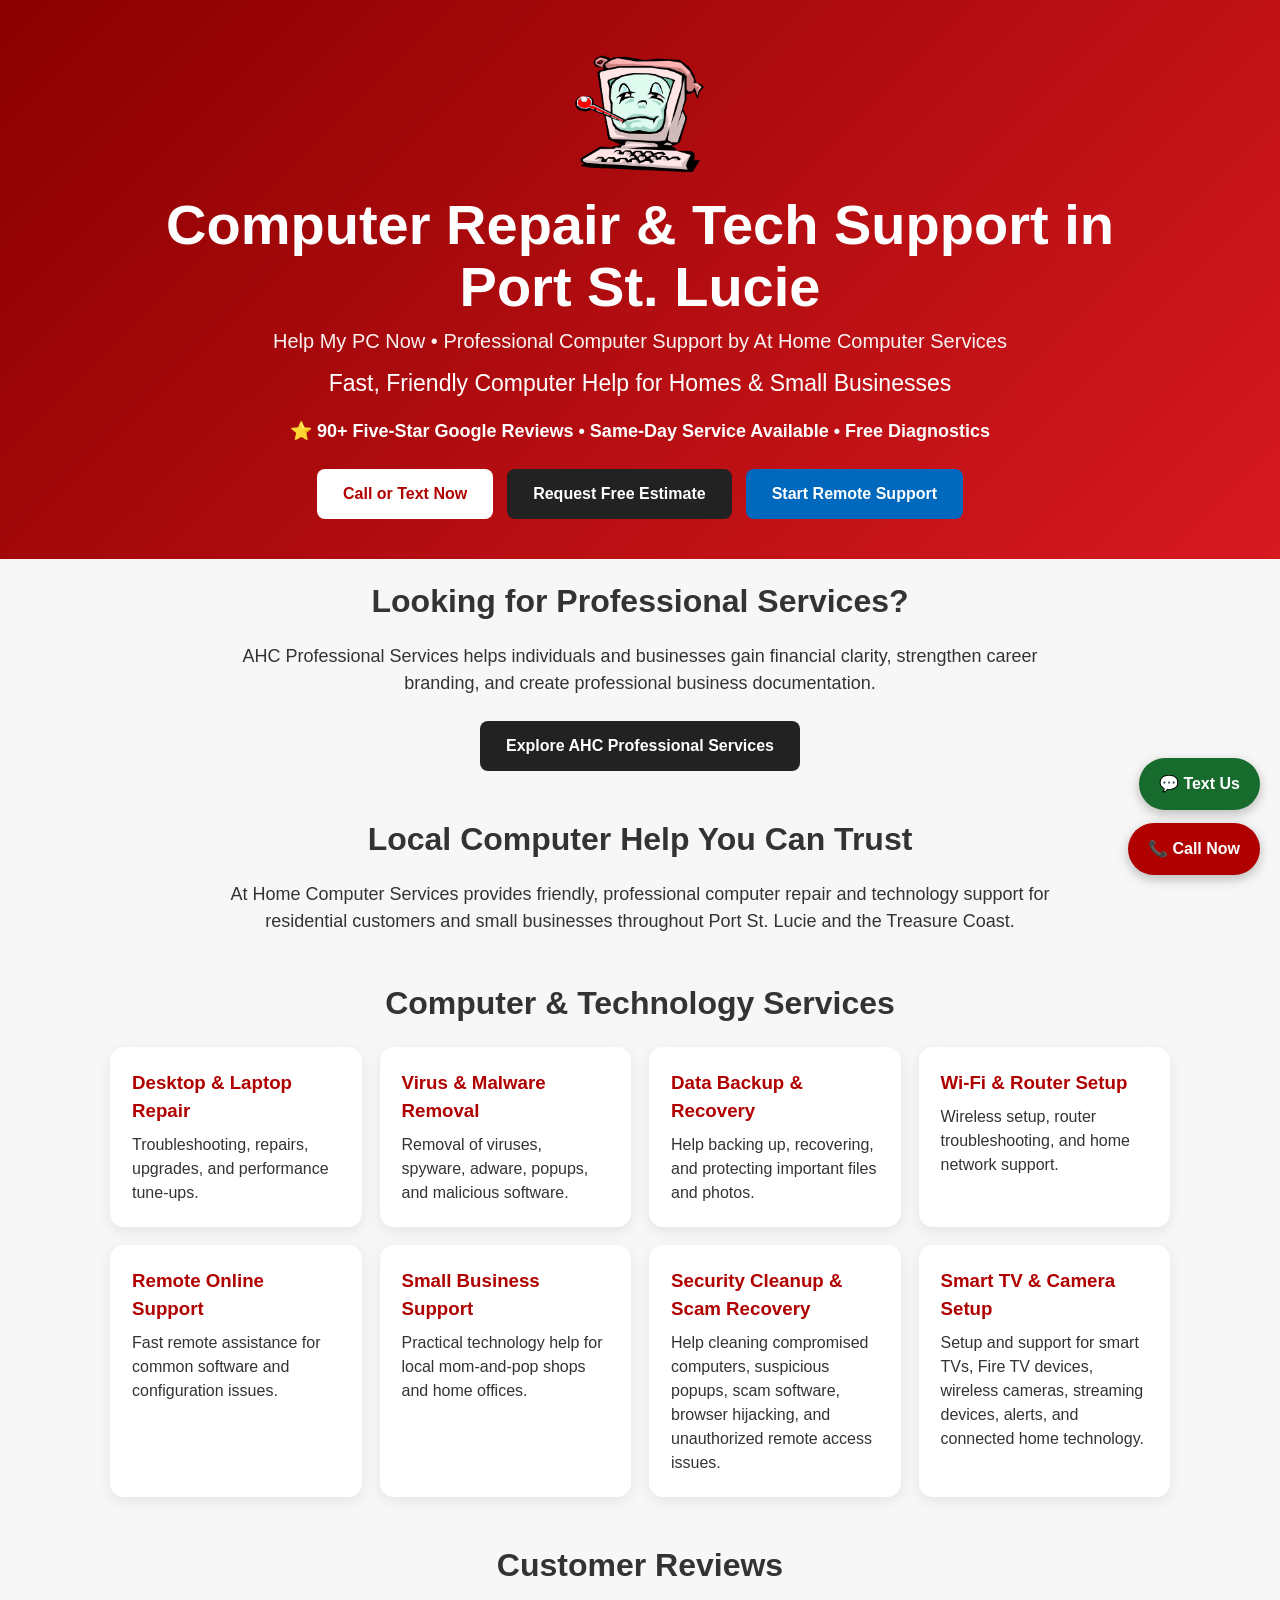
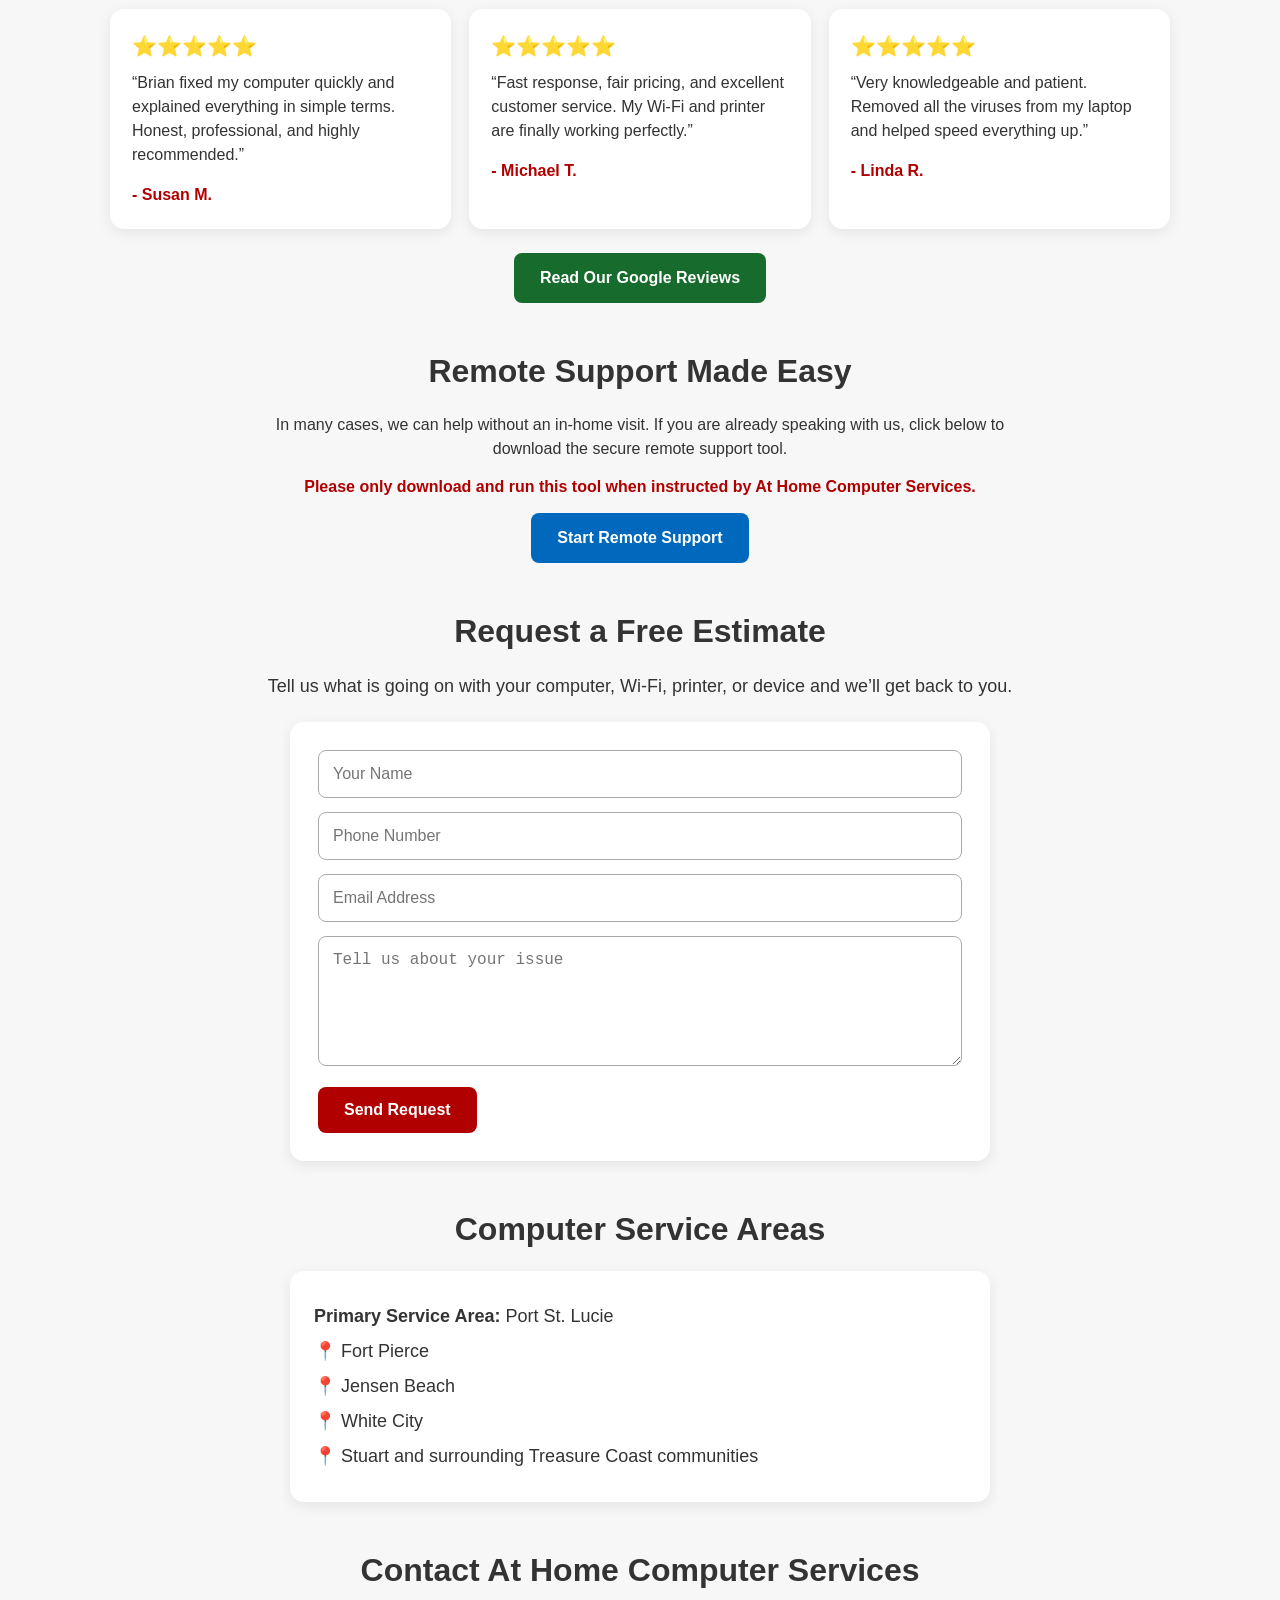
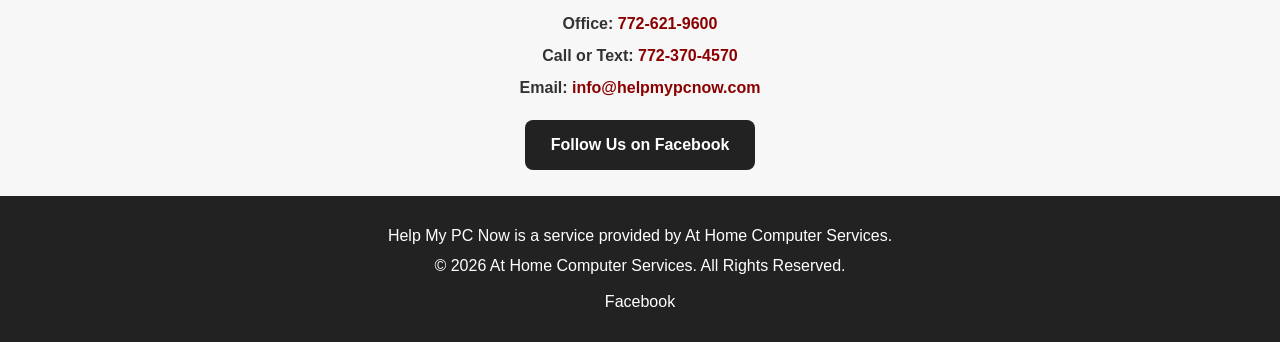
==== commit ad5c9f1f: "Refine local service areas and professional services accessibility" ====
--- a/index.html
+++ b/index.html
@@ -38,10 +38,10 @@
     "foundingDate": "2004",
     "areaServed": [
       {"@type": "City", "name": "Port St. Lucie"},
+      {"@type": "City", "name": "Fort Pierce"},
       {"@type": "City", "name": "Jensen Beach"},
-      {"@type": "City", "name": "Stuart"},
-      {"@type": "City", "name": "Palm City"},
-      {"@type": "City", "name": "Fort Pierce"}
+      {"@type": "Place", "name": "White City, Florida"},
+      {"@type": "City", "name": "Stuart"}
     ],
     "sameAs": [
       "https://www.facebook.com/profile.php?id=61572577142483"
@@ -86,8 +86,8 @@
 
   <main id="main-content">
     <!-- PROFESSIONAL SERVICES -->
-    <section class="professional-services-banner">
-      <h2>Looking for Professional Services?</h2>
+    <section class="professional-services-banner" aria-labelledby="professional-services-heading">
+      <h2 id="professional-services-heading">Looking for Professional Services?</h2>
       <p class="section-text">AHC Professional Services helps individuals and businesses gain financial clarity, strengthen career branding, and create professional business documentation.</p>
       <div class="review-button-wrap">
         <a href="/professional-services/" class="btn secondary">Explore AHC Professional Services</a>
@@ -153,7 +153,8 @@
     <section class="service-areas">
       <h2>Computer Service Areas</h2>
       <div class="why-box">
-        <p>📍 Port St. Lucie</p><p>📍 Jensen Beach</p><p>📍 Stuart</p><p>📍 Palm City</p><p>📍 Fort Pierce</p>
+        <p><strong>Primary Service Area:</strong> Port St. Lucie</p>
+        <p>📍 Fort Pierce</p><p>📍 Jensen Beach</p><p>📍 White City</p><p>📍 Stuart and surrounding Treasure Coast communities</p>
       </div>
     </section>
 
--- a/style.css
+++ b/style.css
@@ -1,5 +1,9 @@
 * {
   box-sizing: border-box;
+}
+
+html {
+  scroll-behavior: smooth;
 }
 
 body {
@@ -10,8 +14,23 @@
   line-height: 1.5;
 }
 
+.skip-link {
+  position: absolute;
+  left: 12px;
+  top: -60px;
+  z-index: 2000;
+  background: #fff;
+  color: #111;
+  padding: 10px 14px;
+  border-radius: 6px;
+  font-weight: bold;
+}
+
+.skip-link:focus {
+  top: 12px;
+}
+
 /* FLOATING BUTTONS */
-
 .floating-text,
 .floating-call {
   position: fixed;
@@ -27,7 +46,7 @@
 
 .floating-text {
   bottom: 90px;
-  background: #28a745;
+  background: #176b2c;
 }
 
 .floating-call {
@@ -36,7 +55,6 @@
 }
 
 /* HERO */
-
 .hero {
   background: linear-gradient(135deg, #8b0000, #d71920);
   color: white;
@@ -52,11 +70,13 @@
 .hero-logo {
   width: 130px;
   max-width: 40%;
+  height: auto;
   margin-bottom: 14px;
 }
 
 .hero h1 {
   font-size: 56px;
+  line-height: 1.1;
   margin: 0 0 8px;
 }
 
@@ -85,7 +105,6 @@
 }
 
 /* BUTTONS */
-
 .btn {
   display: inline-block;
   padding: 13px 26px;
@@ -106,20 +125,28 @@
 }
 
 .btn.remote {
-  background: #0078d7;
+  background: #0069bd;
   color: white;
 }
 
 .google-review-btn {
-  background: #28a745;
-  color: white;
-}
-
-.btn:hover {
+  background: #176b2c;
+  color: white;
+}
+
+.btn:hover,
+.btn:focus-visible,
+.floating-text:hover,
+.floating-call:hover,
+.floating-text:focus-visible,
+.floating-call:focus-visible {
   opacity: 0.9;
 }
 
 /* GENERAL */
+main {
+  display: block;
+}
 
 section {
   max-width: 1100px;
@@ -134,7 +161,6 @@
 }
 
 /* INTRO */
-
 .intro p,
 .section-text {
   max-width: 850px;
@@ -144,7 +170,6 @@
 }
 
 /* SERVICES */
-
 .grid {
   display: grid;
   grid-template-columns: repeat(auto-fit, minmax(245px, 1fr));
@@ -174,7 +199,6 @@
 }
 
 /* REVIEWS */
-
 .review-grid {
   display: grid;
   grid-template-columns: repeat(auto-fit, minmax(280px, 1fr));
@@ -198,9 +222,10 @@
   margin: 0;
 }
 
-.review-card h4 {
+.review-card .reviewer {
   margin: 16px 0 0;
   color: #b00000;
+  font-weight: bold;
 }
 
 .review-button-wrap {
@@ -209,7 +234,6 @@
 }
 
 /* WHY */
-
 .why-box {
   background: white;
   max-width: 700px;
@@ -225,7 +249,6 @@
 }
 
 /* REMOTE SUPPORT */
-
 .remote-support {
   text-align: center;
 }
@@ -241,7 +264,6 @@
 }
 
 /* FORM */
-
 form {
   background: white;
   max-width: 700px;
@@ -256,9 +278,17 @@
   width: 100%;
   padding: 14px;
   margin-bottom: 14px;
-  border: 1px solid #ccc;
+  border: 1px solid #aaa;
   border-radius: 8px;
   font-size: 16px;
+}
+
+input:focus,
+textarea:focus,
+button:focus-visible,
+a:focus-visible {
+  outline: 3px solid #111;
+  outline-offset: 2px;
 }
 
 textarea {
@@ -281,7 +311,6 @@
 }
 
 /* CONTACT */
-
 .contact {
   text-align: center;
 }
@@ -291,13 +320,12 @@
 }
 
 .contact a {
-  color: #b00000;
+  color: #8b0000;
   text-decoration: none;
   font-weight: bold;
 }
 
 /* FOOTER */
-
 footer {
   background: #222;
   color: white;
@@ -310,9 +338,7 @@
 }
 
 /* MOBILE */
-
 @media (max-width: 768px) {
-
   .hero {
     padding: 45px 20px 35px;
   }
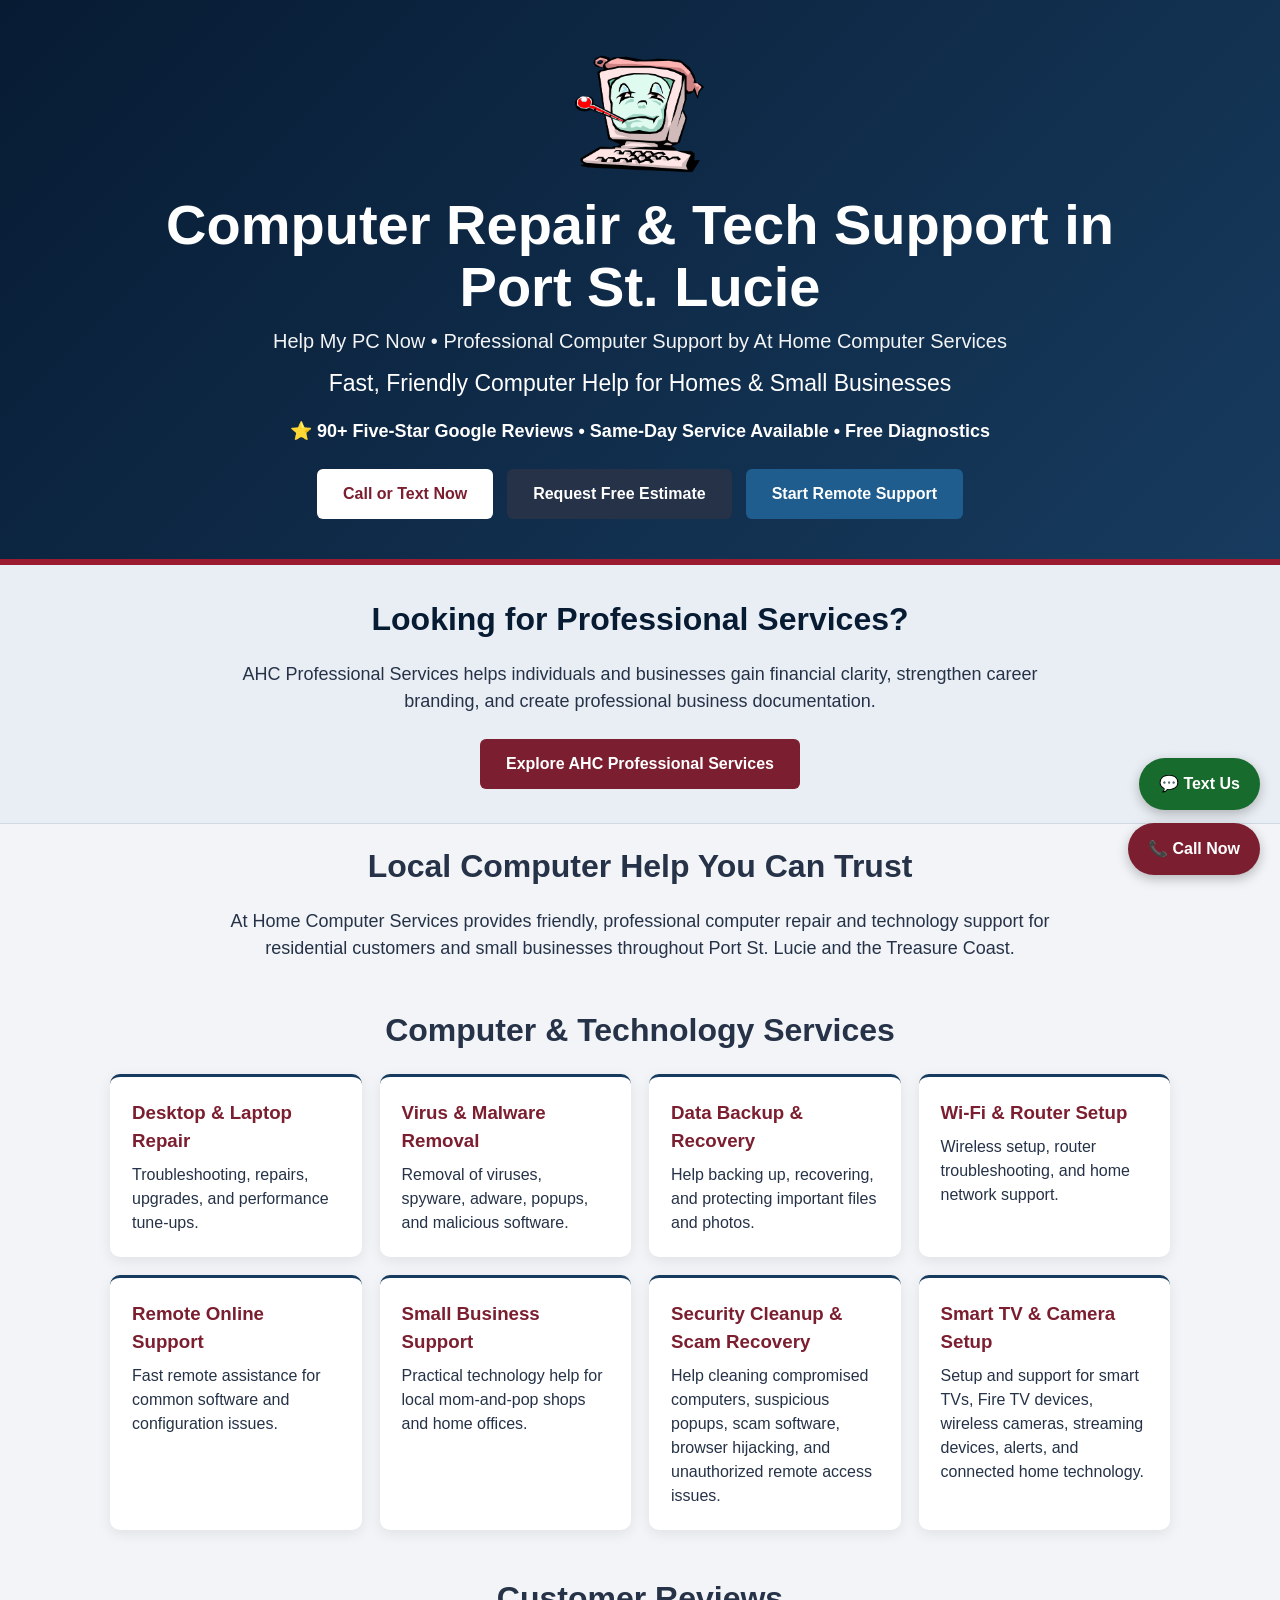
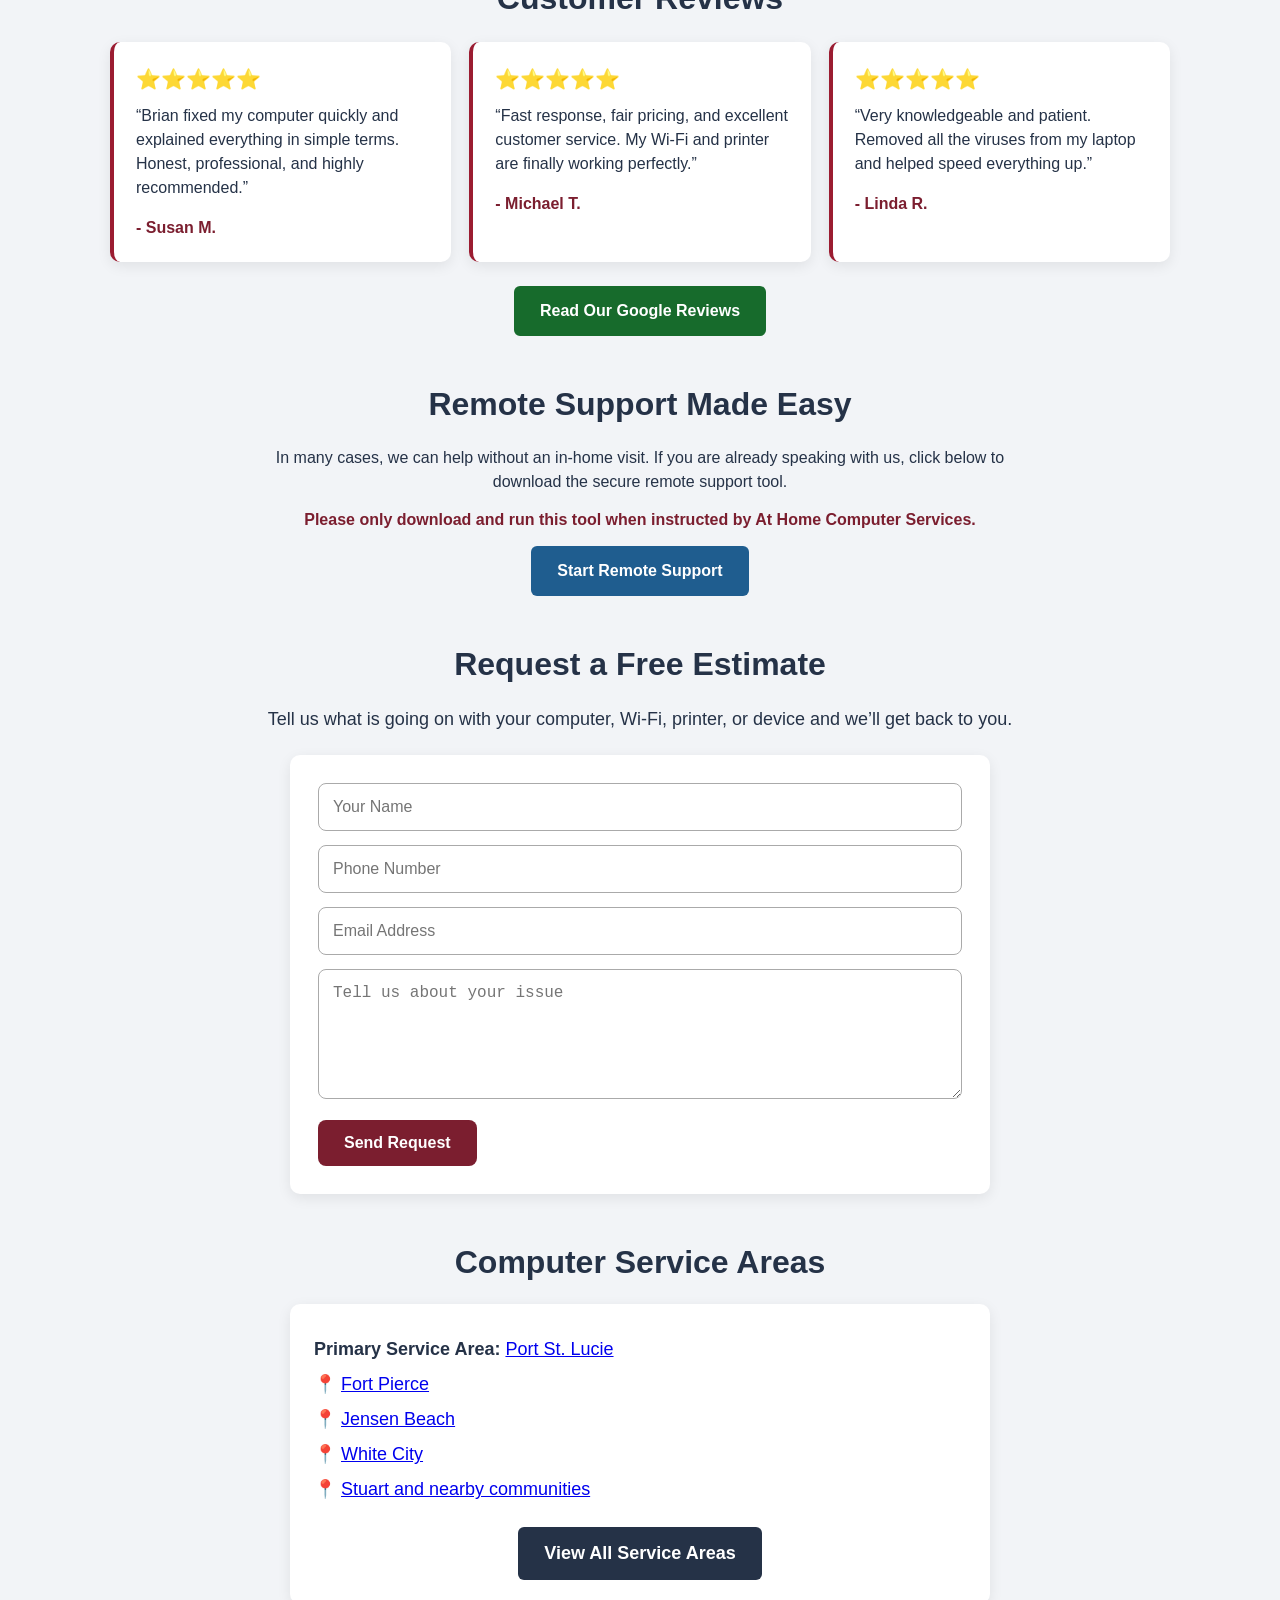
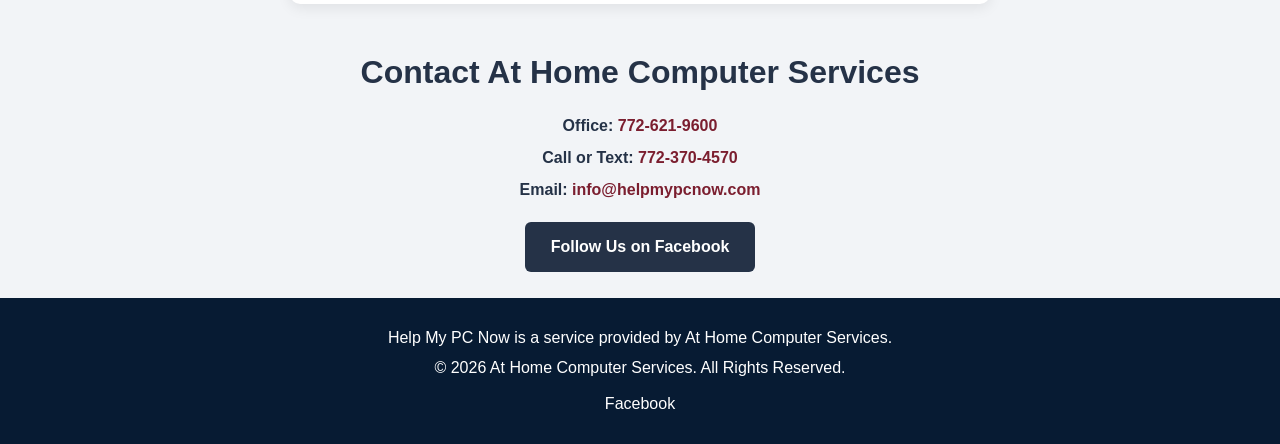
==== commit 3c194463: "Link homepage to local service areas" ====
--- a/index.html
+++ b/index.html
@@ -153,8 +153,9 @@
     <section class="service-areas">
       <h2>Computer Service Areas</h2>
       <div class="why-box">
-        <p><strong>Primary Service Area:</strong> Port St. Lucie</p>
-        <p>📍 Fort Pierce</p><p>📍 Jensen Beach</p><p>📍 White City</p><p>📍 Stuart and surrounding Treasure Coast communities</p>
+        <p><strong>Primary Service Area:</strong> <a href="/service-areas/#port-st-lucie">Port St. Lucie</a></p>
+        <p>📍 <a href="/service-areas/#fort-pierce">Fort Pierce</a></p><p>📍 <a href="/service-areas/#jensen-beach">Jensen Beach</a></p><p>📍 <a href="/service-areas/#white-city">White City</a></p><p>📍 <a href="/service-areas/#stuart">Stuart and nearby communities</a></p>
+        <div class="review-button-wrap"><a href="/service-areas/" class="btn secondary">View All Service Areas</a></div>
       </div>
     </section>
 
--- a/style.css
+++ b/style.css
@@ -8,9 +8,9 @@
 
 body {
   margin: 0;
-  font-family: Arial, Helvetica, sans-serif;
-  background-color: #f7f7f7;
-  color: #333;
+  font-family: "Segoe UI", Arial, Helvetica, sans-serif;
+  background-color: #f2f4f7;
+  color: #253247;
   line-height: 1.5;
 }
 
@@ -51,12 +51,13 @@
 
 .floating-call {
   bottom: 25px;
-  background: #b00000;
+  background: #7b1e2f;
 }
 
 /* HERO */
 .hero {
-  background: linear-gradient(135deg, #8b0000, #d71920);
+  background: linear-gradient(135deg, #071b33, #173b5e);
+  border-bottom: 6px solid #9b1c31;
   color: white;
   text-align: center;
   padding: 55px 20px 40px;
@@ -108,7 +109,7 @@
 .btn {
   display: inline-block;
   padding: 13px 26px;
-  border-radius: 8px;
+  border-radius: 6px;
   text-decoration: none;
   font-weight: bold;
   transition: 0.3s;
@@ -116,16 +117,16 @@
 
 .btn.primary {
   background: white;
-  color: #b00000;
+  color: #7b1e2f;
 }
 
 .btn.secondary {
-  background: #222;
+  background: #253247;
   color: white;
 }
 
 .btn.remote {
-  background: #0069bd;
+  background: #1f5d8f;
   color: white;
 }
 
@@ -160,6 +161,23 @@
   margin: 0 0 18px;
 }
 
+/* PROFESSIONAL SERVICES BANNER */
+.professional-services-banner {
+  max-width: none;
+  background: #e9eef4;
+  border-bottom: 1px solid #d1d9e3;
+  padding-top: 30px;
+  padding-bottom: 34px;
+}
+
+.professional-services-banner h2 {
+  color: #071b33;
+}
+
+.professional-services-banner .btn.secondary {
+  background: #7b1e2f;
+}
+
 /* INTRO */
 .intro p,
 .section-text {
@@ -179,8 +197,9 @@
 
 .card {
   background: white;
+  border-top: 3px solid #173b5e;
   padding: 22px;
-  border-radius: 14px;
+  border-radius: 10px;
   box-shadow: 0 4px 14px rgba(0,0,0,0.08);
   transition: 0.3s;
 }
@@ -190,7 +209,7 @@
 }
 
 .card h3 {
-  color: #b00000;
+  color: #7b1e2f;
   margin: 0 0 8px;
 }
 
@@ -208,8 +227,9 @@
 
 .review-card {
   background: white;
+  border-left: 4px solid #9b1c31;
   padding: 22px;
-  border-radius: 14px;
+  border-radius: 10px;
   box-shadow: 0 4px 14px rgba(0,0,0,0.08);
 }
 
@@ -224,7 +244,7 @@
 
 .review-card .reviewer {
   margin: 16px 0 0;
-  color: #b00000;
+  color: #7b1e2f;
   font-weight: bold;
 }
 
@@ -239,7 +259,7 @@
   max-width: 700px;
   margin: 18px auto 0;
   padding: 24px;
-  border-radius: 14px;
+  border-radius: 10px;
   box-shadow: 0 4px 14px rgba(0,0,0,0.08);
   font-size: 18px;
 }
@@ -259,7 +279,7 @@
 }
 
 .note {
-  color: #b00000;
+  color: #7b1e2f;
   font-weight: bold;
 }
 
@@ -269,7 +289,7 @@
   max-width: 700px;
   margin: 22px auto 0;
   padding: 28px;
-  border-radius: 14px;
+  border-radius: 10px;
   box-shadow: 0 4px 14px rgba(0,0,0,0.08);
 }
 
@@ -296,7 +316,7 @@
 }
 
 button {
-  background: #b00000;
+  background: #7b1e2f;
   color: white;
   border: none;
   padding: 14px 26px;
@@ -320,14 +340,14 @@
 }
 
 .contact a {
-  color: #8b0000;
+  color: #7b1e2f;
   text-decoration: none;
   font-weight: bold;
 }
 
 /* FOOTER */
 footer {
-  background: #222;
+  background: #071b33;
   color: white;
   text-align: center;
   padding: 22px 20px;
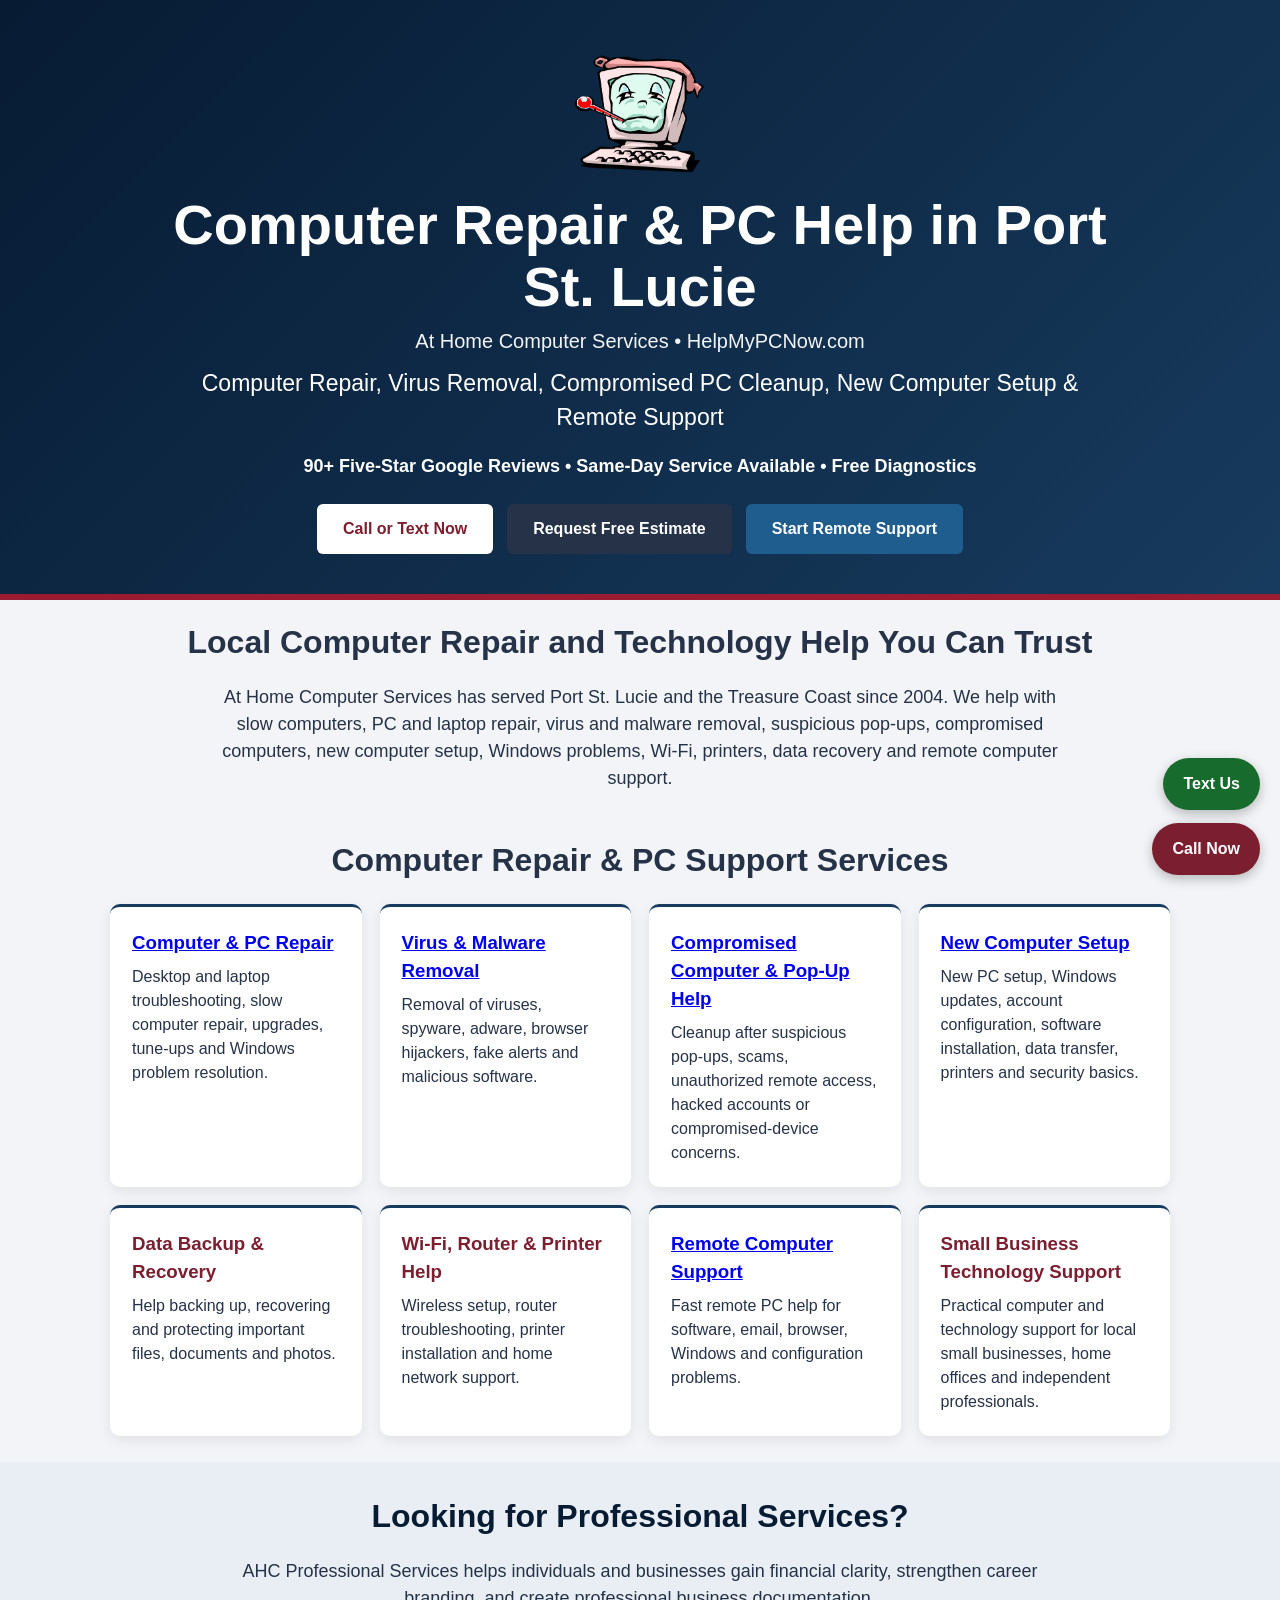
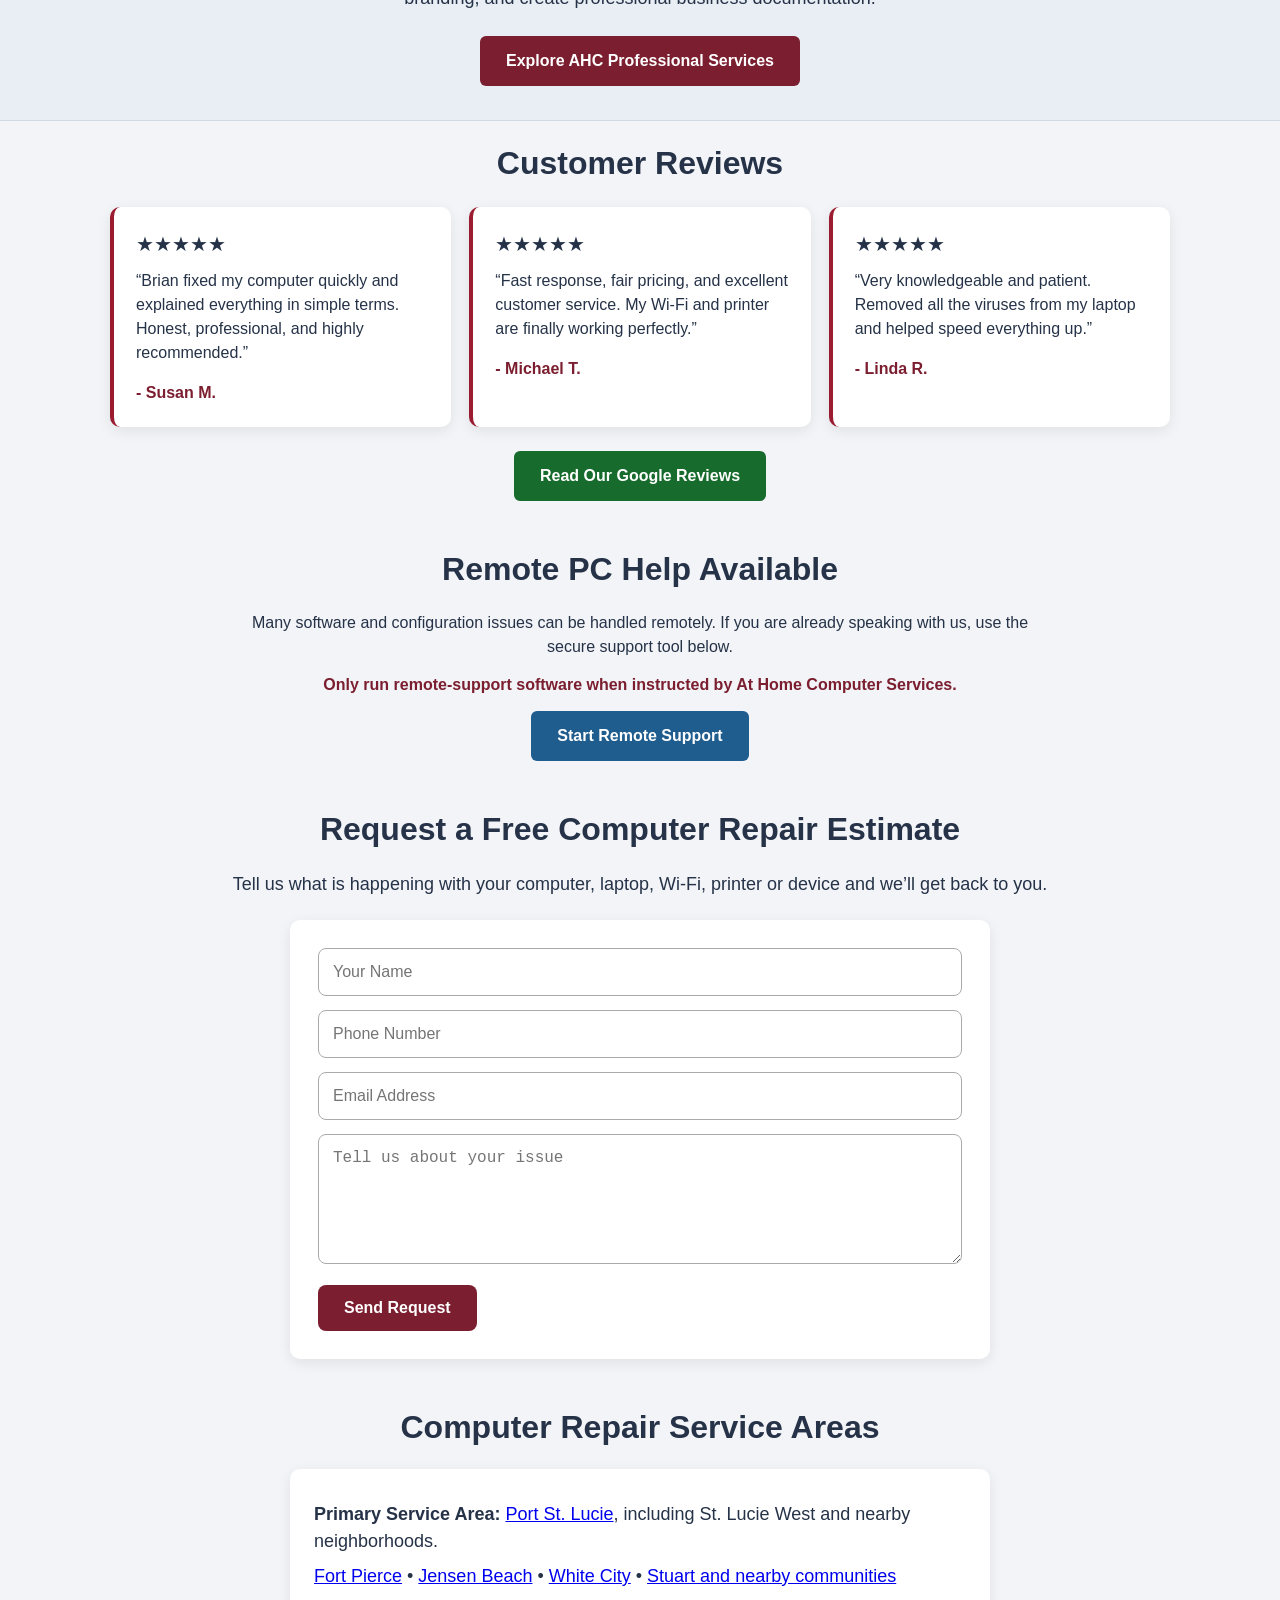
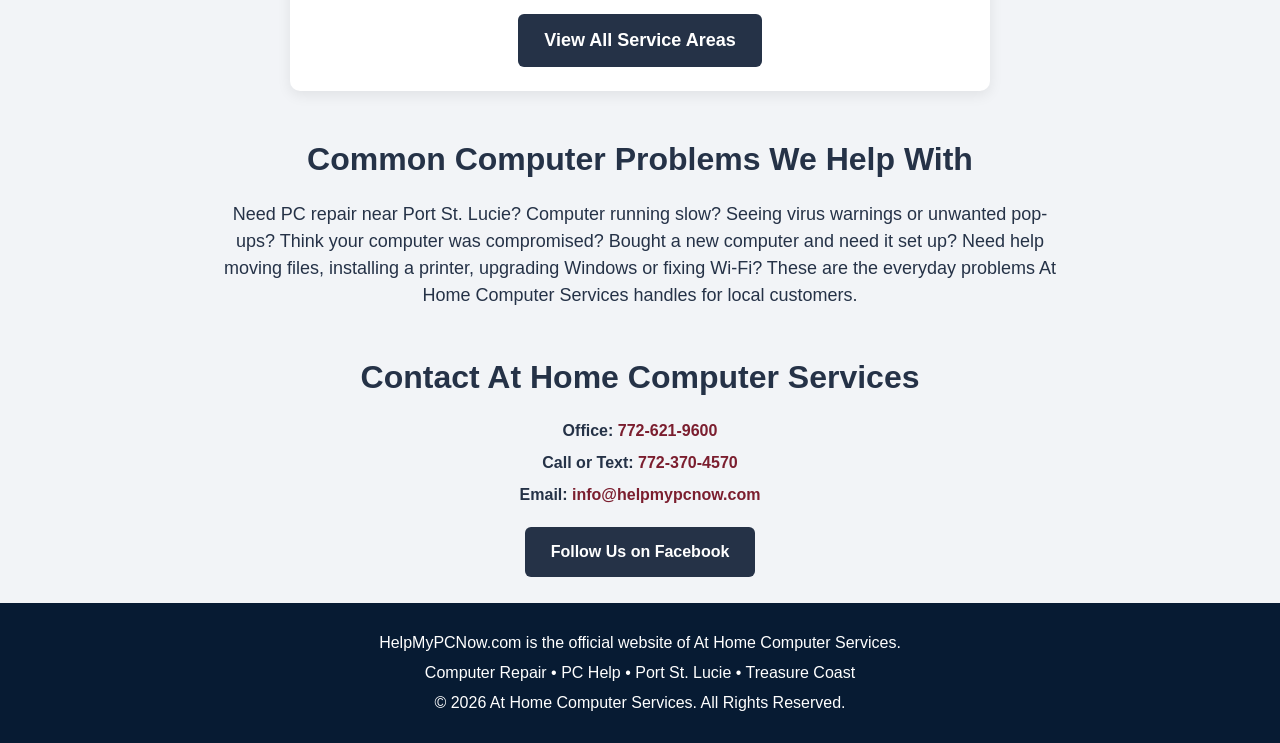
==== commit f8cce55c: "Strengthen homepage SEO and service targeting" ====
--- a/index.html
+++ b/index.html
@@ -3,21 +3,21 @@
 <head>
   <meta charset="UTF-8" />
   <meta name="viewport" content="width=device-width, initial-scale=1.0" />
-  <title>Computer Repair Port St. Lucie | Help My PC Now</title>
-  <meta name="description" content="Computer repair, virus removal, Wi-Fi setup and remote support for homes and small businesses in Port St. Lucie and the Treasure Coast. Call today." />
+  <title>Computer Repair & PC Help Port St. Lucie | At Home Computer Services</title>
+  <meta name="description" content="Computer repair and PC help in Port St. Lucie. Virus and malware removal, compromised computer cleanup, pop-up removal, new computer setup, Windows help, Wi-Fi, data recovery and remote support." />
   <meta name="robots" content="index, follow, max-image-preview:large" />
   <link rel="canonical" href="https://helpmypcnow.com/" />
 
   <meta property="og:type" content="website" />
-  <meta property="og:site_name" content="Help My PC Now" />
-  <meta property="og:title" content="Computer Repair Port St. Lucie | Help My PC Now" />
-  <meta property="og:description" content="Local computer repair, virus removal, Wi-Fi setup and remote support for Port St. Lucie and the Treasure Coast." />
+  <meta property="og:site_name" content="At Home Computer Services | Help My PC Now" />
+  <meta property="og:title" content="Computer Repair & PC Help Port St. Lucie | At Home Computer Services" />
+  <meta property="og:description" content="Local computer repair, PC help, virus removal, compromised computer cleanup, new PC setup and remote support in Port St. Lucie and the Treasure Coast." />
   <meta property="og:url" content="https://helpmypcnow.com/" />
   <meta property="og:image" content="https://helpmypcnow.com/logo.png" />
 
   <meta name="twitter:card" content="summary" />
-  <meta name="twitter:title" content="Computer Repair Port St. Lucie | Help My PC Now" />
-  <meta name="twitter:description" content="Local computer repair, virus removal, Wi-Fi setup and remote support for Port St. Lucie and the Treasure Coast." />
+  <meta name="twitter:title" content="Computer Repair & PC Help Port St. Lucie | At Home Computer Services" />
+  <meta name="twitter:description" content="Local computer repair, virus removal, compromised PC cleanup, new computer setup and remote support." />
   <meta name="twitter:image" content="https://helpmypcnow.com/logo.png" />
 
   <link rel="stylesheet" href="style.css" />
@@ -34,28 +34,29 @@
     "image": "https://helpmypcnow.com/logo.png",
     "telephone": "+1-772-621-9600",
     "email": "info@helpmypcnow.com",
-    "description": "Computer repair, virus and malware removal, Wi-Fi and router setup, remote support, data backup and recovery, and small business technology support in Port St. Lucie and the Treasure Coast.",
+    "description": "Local computer repair and PC help in Port St. Lucie including virus and malware removal, compromised computer cleanup, pop-up removal, new computer setup, Windows troubleshooting, data recovery, Wi-Fi support and remote computer support.",
     "foundingDate": "2004",
     "areaServed": [
       {"@type": "City", "name": "Port St. Lucie"},
+      {"@type": "Place", "name": "St. Lucie West, Florida"},
       {"@type": "City", "name": "Fort Pierce"},
       {"@type": "City", "name": "Jensen Beach"},
       {"@type": "Place", "name": "White City, Florida"},
       {"@type": "City", "name": "Stuart"}
     ],
-    "sameAs": [
-      "https://www.facebook.com/profile.php?id=61572577142483"
-    ],
+    "sameAs": ["https://www.facebook.com/profile.php?id=61572577142483"],
     "hasOfferCatalog": {
       "@type": "OfferCatalog",
-      "name": "Computer and Technology Services",
+      "name": "Computer Repair and PC Support Services",
       "itemListElement": [
-        {"@type": "Offer", "itemOffered": {"@type": "Service", "name": "Desktop and Laptop Repair"}},
+        {"@type": "Offer", "itemOffered": {"@type": "Service", "name": "Computer Repair and PC Repair"}},
         {"@type": "Offer", "itemOffered": {"@type": "Service", "name": "Virus and Malware Removal"}},
+        {"@type": "Offer", "itemOffered": {"@type": "Service", "name": "Compromised Computer and Pop-Up Cleanup"}},
+        {"@type": "Offer", "itemOffered": {"@type": "Service", "name": "New Computer Setup"}},
+        {"@type": "Offer", "itemOffered": {"@type": "Service", "name": "Windows 11 Upgrade and Troubleshooting"}},
         {"@type": "Offer", "itemOffered": {"@type": "Service", "name": "Data Backup and Recovery"}},
-        {"@type": "Offer", "itemOffered": {"@type": "Service", "name": "Wi-Fi and Router Setup"}},
-        {"@type": "Offer", "itemOffered": {"@type": "Service", "name": "Remote Online Support"}},
-        {"@type": "Offer", "itemOffered": {"@type": "Service", "name": "Small Business Technology Support"}}
+        {"@type": "Offer", "itemOffered": {"@type": "Service", "name": "Wi-Fi, Router and Printer Setup"}},
+        {"@type": "Offer", "itemOffered": {"@type": "Service", "name": "Remote Computer Support"}}
       ]
     }
   }
@@ -63,19 +64,16 @@
 </head>
 <body>
   <a class="skip-link" href="#main-content">Skip to main content</a>
+  <a href="sms:7723704570?body=Hi%20Brian,%20I%20need%20help%20with%20my%20computer." class="floating-text">Text Us</a>
+  <a href="tel:7723704570" class="floating-call">Call Now</a>
 
-  <!-- FLOATING BUTTONS -->
-  <a href="sms:7723704570?body=Hi%20Brian,%20I%20need%20help%20with%20my%20computer." class="floating-text">💬 Text Us</a>
-  <a href="tel:7723704570" class="floating-call">📞 Call Now</a>
-
-  <!-- HERO -->
   <header class="hero">
     <div class="hero-content">
-      <img src="logo.png" alt="Help My PC Now by At Home Computer Services" class="hero-logo">
-      <h1>Computer Repair & Tech Support in Port St. Lucie</h1>
-      <p class="company-name">Help My PC Now • Professional Computer Support by At Home Computer Services</p>
-      <p class="subtitle">Fast, Friendly Computer Help for Homes & Small Businesses</p>
-      <p class="trust-line">⭐ 90+ Five-Star Google Reviews • Same-Day Service Available • Free Diagnostics</p>
+      <img src="logo.png" alt="At Home Computer Services - Help My PC Now computer repair in Port St. Lucie" class="hero-logo">
+      <h1>Computer Repair & PC Help in Port St. Lucie</h1>
+      <p class="company-name">At Home Computer Services • HelpMyPCNow.com</p>
+      <p class="subtitle">Computer Repair, Virus Removal, Compromised PC Cleanup, New Computer Setup & Remote Support</p>
+      <p class="trust-line">90+ Five-Star Google Reviews • Same-Day Service Available • Free Diagnostics</p>
       <div class="hero-buttons">
         <a href="tel:7723704570" class="btn primary">Call or Text Now</a>
         <a href="#estimate" class="btn secondary">Request Free Estimate</a>
@@ -85,61 +83,51 @@
   </header>
 
   <main id="main-content">
-    <!-- PROFESSIONAL SERVICES -->
+    <section class="intro">
+      <h2>Local Computer Repair and Technology Help You Can Trust</h2>
+      <p>At Home Computer Services has served Port St. Lucie and the Treasure Coast since 2004. We help with slow computers, PC and laptop repair, virus and malware removal, suspicious pop-ups, compromised computers, new computer setup, Windows problems, Wi-Fi, printers, data recovery and remote computer support.</p>
+    </section>
+
+    <section class="services">
+      <h2>Computer Repair & PC Support Services</h2>
+      <div class="grid">
+        <div class="card"><h3><a href="/services/computer-repair/">Computer & PC Repair</a></h3><p>Desktop and laptop troubleshooting, slow computer repair, upgrades, tune-ups and Windows problem resolution.</p></div>
+        <div class="card"><h3><a href="/services/virus-malware-removal/">Virus & Malware Removal</a></h3><p>Removal of viruses, spyware, adware, browser hijackers, fake alerts and malicious software.</p></div>
+        <div class="card"><h3><a href="/services/compromised-computer-help/">Compromised Computer & Pop-Up Help</a></h3><p>Cleanup after suspicious pop-ups, scams, unauthorized remote access, hacked accounts or compromised-device concerns.</p></div>
+        <div class="card"><h3><a href="/services/new-computer-setup/">New Computer Setup</a></h3><p>New PC setup, Windows updates, account configuration, software installation, data transfer, printers and security basics.</p></div>
+        <div class="card"><h3>Data Backup & Recovery</h3><p>Help backing up, recovering and protecting important files, documents and photos.</p></div>
+        <div class="card"><h3>Wi-Fi, Router & Printer Help</h3><p>Wireless setup, router troubleshooting, printer installation and home network support.</p></div>
+        <div class="card"><h3><a href="/services/remote-computer-support/">Remote Computer Support</a></h3><p>Fast remote PC help for software, email, browser, Windows and configuration problems.</p></div>
+        <div class="card"><h3>Small Business Technology Support</h3><p>Practical computer and technology support for local small businesses, home offices and independent professionals.</p></div>
+      </div>
+    </section>
+
     <section class="professional-services-banner" aria-labelledby="professional-services-heading">
       <h2 id="professional-services-heading">Looking for Professional Services?</h2>
       <p class="section-text">AHC Professional Services helps individuals and businesses gain financial clarity, strengthen career branding, and create professional business documentation.</p>
-      <div class="review-button-wrap">
-        <a href="/professional-services/" class="btn secondary">Explore AHC Professional Services</a>
-      </div>
+      <div class="review-button-wrap"><a href="/professional-services/" class="btn secondary">Explore AHC Professional Services</a></div>
     </section>
 
-    <!-- INTRO -->
-    <section class="intro">
-      <h2>Local Computer Help You Can Trust</h2>
-      <p>At Home Computer Services provides friendly, professional computer repair and technology support for residential customers and small businesses throughout Port St. Lucie and the Treasure Coast.</p>
-    </section>
-
-    <!-- SERVICES -->
-    <section class="services">
-      <h2>Computer & Technology Services</h2>
-      <div class="grid">
-        <div class="card"><h3>Desktop & Laptop Repair</h3><p>Troubleshooting, repairs, upgrades, and performance tune-ups.</p></div>
-        <div class="card"><h3>Virus & Malware Removal</h3><p>Removal of viruses, spyware, adware, popups, and malicious software.</p></div>
-        <div class="card"><h3>Data Backup & Recovery</h3><p>Help backing up, recovering, and protecting important files and photos.</p></div>
-        <div class="card"><h3>Wi-Fi & Router Setup</h3><p>Wireless setup, router troubleshooting, and home network support.</p></div>
-        <div class="card"><h3>Remote Online Support</h3><p>Fast remote assistance for common software and configuration issues.</p></div>
-        <div class="card"><h3>Small Business Support</h3><p>Practical technology help for local mom-and-pop shops and home offices.</p></div>
-        <div class="card"><h3>Security Cleanup & Scam Recovery</h3><p>Help cleaning compromised computers, suspicious popups, scam software, browser hijacking, and unauthorized remote access issues.</p></div>
-        <div class="card"><h3>Smart TV & Camera Setup</h3><p>Setup and support for smart TVs, Fire TV devices, wireless cameras, streaming devices, alerts, and connected home technology.</p></div>
-      </div>
-    </section>
-
-    <!-- REVIEWS -->
     <section class="reviews">
       <h2>Customer Reviews</h2>
       <div class="review-grid">
-        <div class="review-card"><div class="stars">⭐⭐⭐⭐⭐</div><p>“Brian fixed my computer quickly and explained everything in simple terms. Honest, professional, and highly recommended.”</p><p class="reviewer">- Susan M.</p></div>
-        <div class="review-card"><div class="stars">⭐⭐⭐⭐⭐</div><p>“Fast response, fair pricing, and excellent customer service. My Wi-Fi and printer are finally working perfectly.”</p><p class="reviewer">- Michael T.</p></div>
-        <div class="review-card"><div class="stars">⭐⭐⭐⭐⭐</div><p>“Very knowledgeable and patient. Removed all the viruses from my laptop and helped speed everything up.”</p><p class="reviewer">- Linda R.</p></div>
+        <div class="review-card"><div class="stars">★★★★★</div><p>“Brian fixed my computer quickly and explained everything in simple terms. Honest, professional, and highly recommended.”</p><p class="reviewer">- Susan M.</p></div>
+        <div class="review-card"><div class="stars">★★★★★</div><p>“Fast response, fair pricing, and excellent customer service. My Wi-Fi and printer are finally working perfectly.”</p><p class="reviewer">- Michael T.</p></div>
+        <div class="review-card"><div class="stars">★★★★★</div><p>“Very knowledgeable and patient. Removed all the viruses from my laptop and helped speed everything up.”</p><p class="reviewer">- Linda R.</p></div>
       </div>
-      <div class="review-button-wrap">
-        <a href="https://www.google.com/search?sca_esv=b27390bf246fa0eb&si=AL3DRZHrmvnFAVQPOO2Bzhf8AX9KZZ6raUI_dT7DG_z0kV2_xxSTQ8C-gn0bYyEn07OLbcNL5gEqLnSSnke-4Qsd6ONPGOSS0Sz-vJAkwg4093WwZDZ5FkzQMkvcpSlnlwl4ANx-Hdwi7rbzVhkR36uGxvPJPCc47A%3D%3D&q=At+Home+Computer+Services+Reviews&sa=X&ved=2ahUKEwipkeWI1LyUAxXiRjABHUKRGAUQ0bkNegQIKhAF&biw=1440&bih=731&dpr=2" target="_blank" rel="noopener noreferrer" class="btn google-review-btn">Read Our Google Reviews</a>
-      </div>
+      <div class="review-button-wrap"><a href="https://www.google.com/search?q=At+Home+Computer+Services+Port+St.+Lucie+reviews" target="_blank" rel="noopener noreferrer" class="btn google-review-btn">Read Our Google Reviews</a></div>
     </section>
 
-    <!-- REMOTE SUPPORT -->
     <section class="remote-support">
-      <h2>Remote Support Made Easy</h2>
-      <p>In many cases, we can help without an in-home visit. If you are already speaking with us, click below to download the secure remote support tool.</p>
-      <p class="note">Please only download and run this tool when instructed by At Home Computer Services.</p>
+      <h2>Remote PC Help Available</h2>
+      <p>Many software and configuration issues can be handled remotely. If you are already speaking with us, use the secure support tool below.</p>
+      <p class="note">Only run remote-support software when instructed by At Home Computer Services.</p>
       <a href="https://sos.splashtop.com" target="_blank" rel="noopener noreferrer" class="btn remote">Start Remote Support</a>
     </section>
 
-    <!-- ESTIMATE -->
     <section id="estimate" class="estimate">
-      <h2>Request a Free Estimate</h2>
-      <p class="section-text">Tell us what is going on with your computer, Wi-Fi, printer, or device and we’ll get back to you.</p>
+      <h2>Request a Free Computer Repair Estimate</h2>
+      <p class="section-text">Tell us what is happening with your computer, laptop, Wi-Fi, printer or device and we’ll get back to you.</p>
       <form action="https://formspree.io/f/xwvygnjo" method="POST">
         <input type="text" name="name" placeholder="Your Name" aria-label="Your Name" autocomplete="name" required />
         <input type="tel" name="phone" placeholder="Phone Number" aria-label="Phone Number" autocomplete="tel" />
@@ -149,33 +137,33 @@
       </form>
     </section>
 
-    <!-- SERVICE AREAS -->
     <section class="service-areas">
-      <h2>Computer Service Areas</h2>
+      <h2>Computer Repair Service Areas</h2>
       <div class="why-box">
-        <p><strong>Primary Service Area:</strong> <a href="/service-areas/#port-st-lucie">Port St. Lucie</a></p>
-        <p>📍 <a href="/service-areas/#fort-pierce">Fort Pierce</a></p><p>📍 <a href="/service-areas/#jensen-beach">Jensen Beach</a></p><p>📍 <a href="/service-areas/#white-city">White City</a></p><p>📍 <a href="/service-areas/#stuart">Stuart and nearby communities</a></p>
+        <p><strong>Primary Service Area:</strong> <a href="/service-areas/#port-st-lucie">Port St. Lucie</a>, including St. Lucie West and nearby neighborhoods.</p>
+        <p><a href="/service-areas/#fort-pierce">Fort Pierce</a> • <a href="/service-areas/#jensen-beach">Jensen Beach</a> • <a href="/service-areas/#white-city">White City</a> • <a href="/service-areas/#stuart">Stuart and nearby communities</a></p>
         <div class="review-button-wrap"><a href="/service-areas/" class="btn secondary">View All Service Areas</a></div>
       </div>
     </section>
 
-    <!-- CONTACT -->
+    <section class="intro">
+      <h2>Common Computer Problems We Help With</h2>
+      <p>Need PC repair near Port St. Lucie? Computer running slow? Seeing virus warnings or unwanted pop-ups? Think your computer was compromised? Bought a new computer and need it set up? Need help moving files, installing a printer, upgrading Windows or fixing Wi-Fi? These are the everyday problems At Home Computer Services handles for local customers.</p>
+    </section>
+
     <section class="contact">
       <h2>Contact At Home Computer Services</h2>
       <p><strong>Office:</strong> <a href="tel:7726219600">772-621-9600</a></p>
       <p><strong>Call or Text:</strong> <a href="tel:7723704570">772-370-4570</a></p>
       <p><strong>Email:</strong> <a href="mailto:info@helpmypcnow.com">info@helpmypcnow.com</a></p>
-      <div style="margin-top:20px;">
-        <a href="https://www.facebook.com/profile.php?id=61572577142483" target="_blank" rel="noopener noreferrer" class="btn secondary">Follow Us on Facebook</a>
-      </div>
+      <div style="margin-top:20px;"><a href="https://www.facebook.com/profile.php?id=61572577142483" target="_blank" rel="noopener noreferrer" class="btn secondary">Follow Us on Facebook</a></div>
     </section>
   </main>
 
-  <!-- FOOTER -->
   <footer>
-    <p>Help My PC Now is a service provided by At Home Computer Services.</p>
+    <p>HelpMyPCNow.com is the official website of At Home Computer Services.</p>
+    <p>Computer Repair • PC Help • Port St. Lucie • Treasure Coast</p>
     <p>© 2026 At Home Computer Services. All Rights Reserved.</p>
-    <p style="margin-top:12px;"><a href="https://www.facebook.com/profile.php?id=61572577142483" target="_blank" rel="noopener noreferrer" style="color:white; text-decoration:none;">Facebook</a></p>
   </footer>
 </body>
-</html>
+</html>
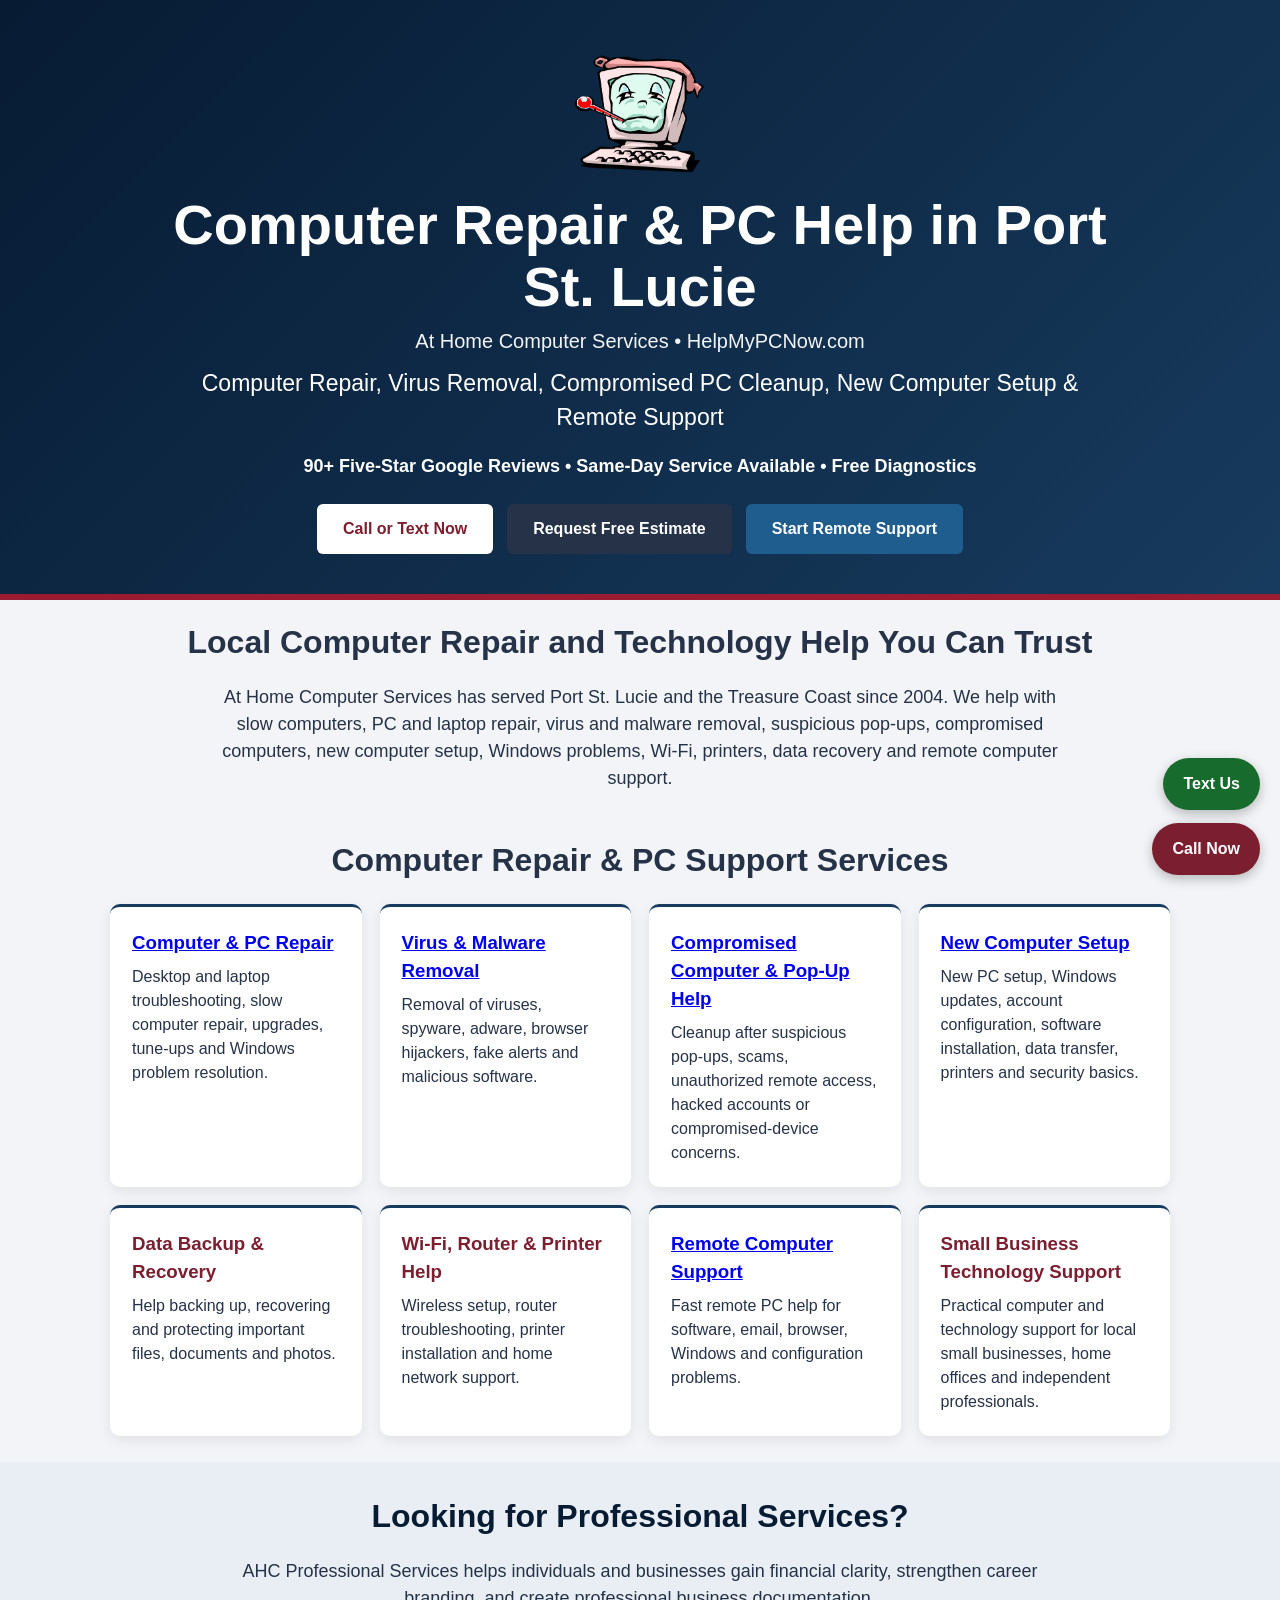
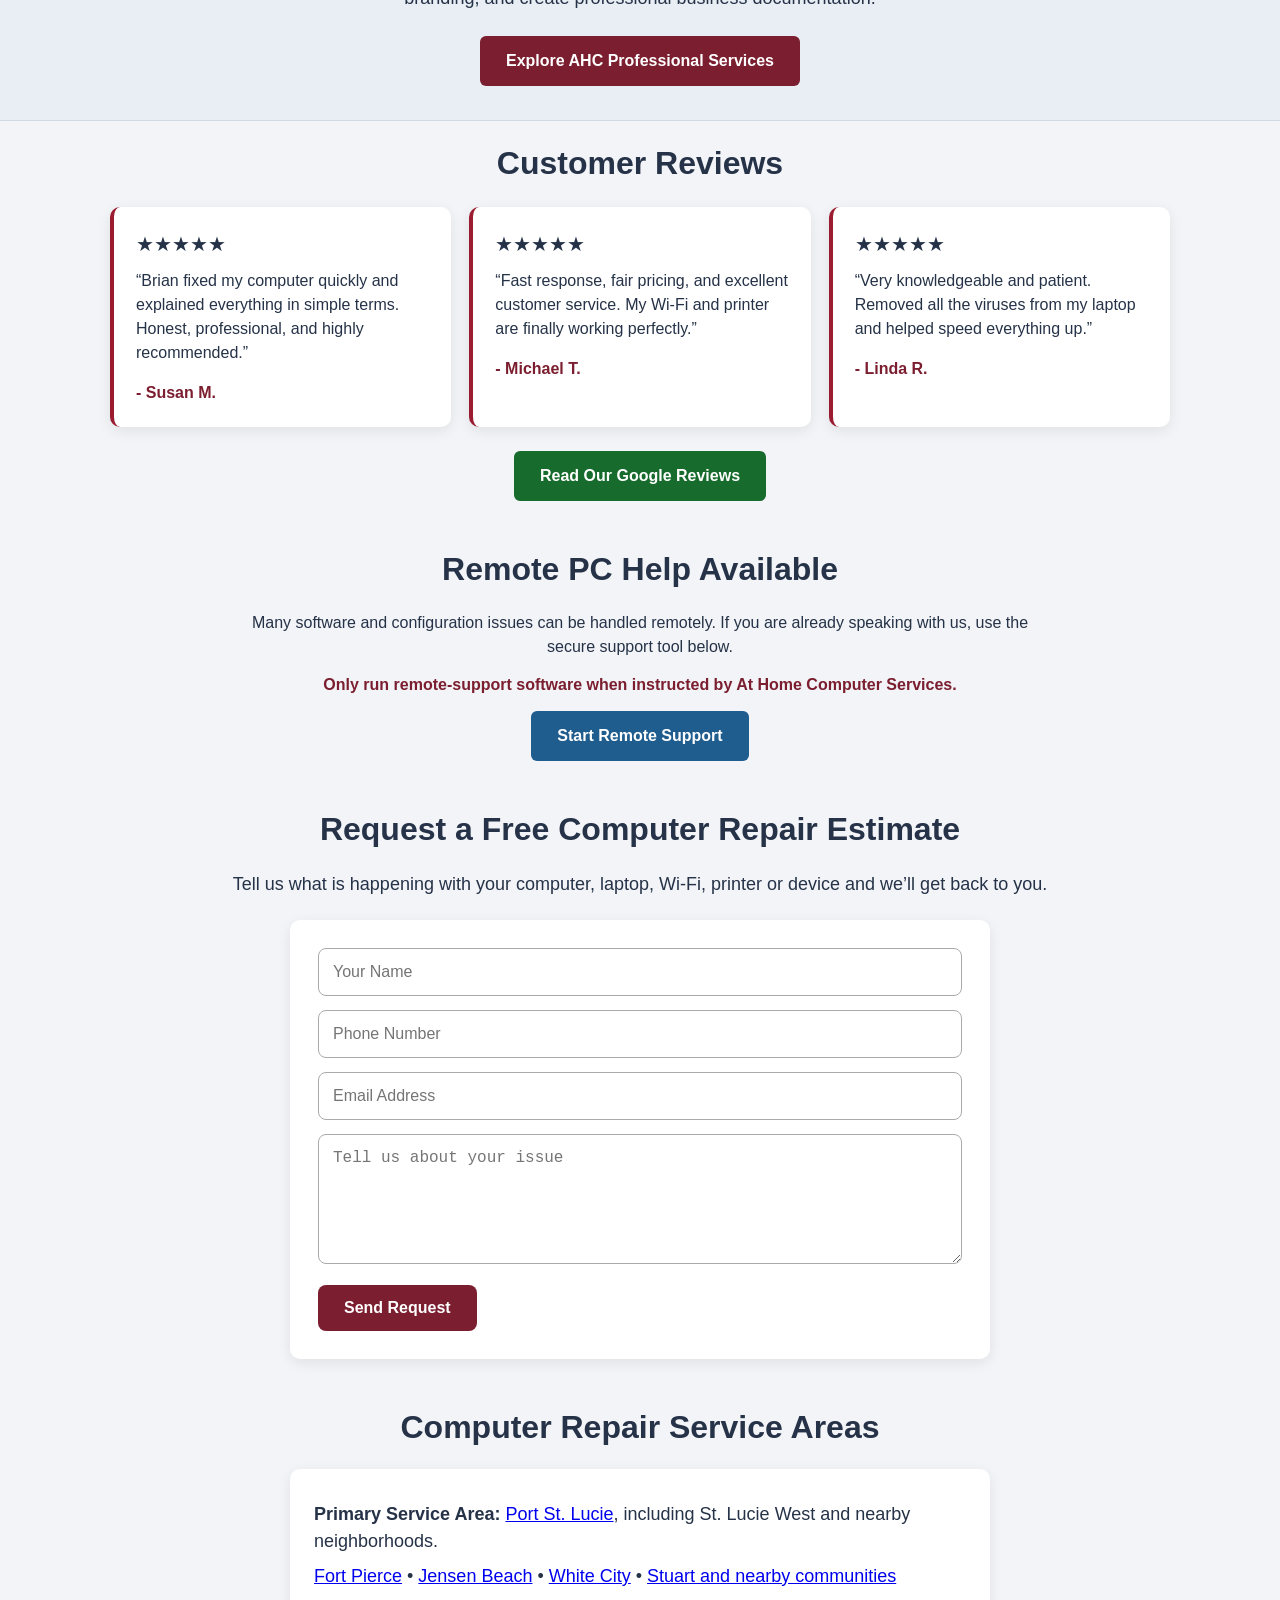
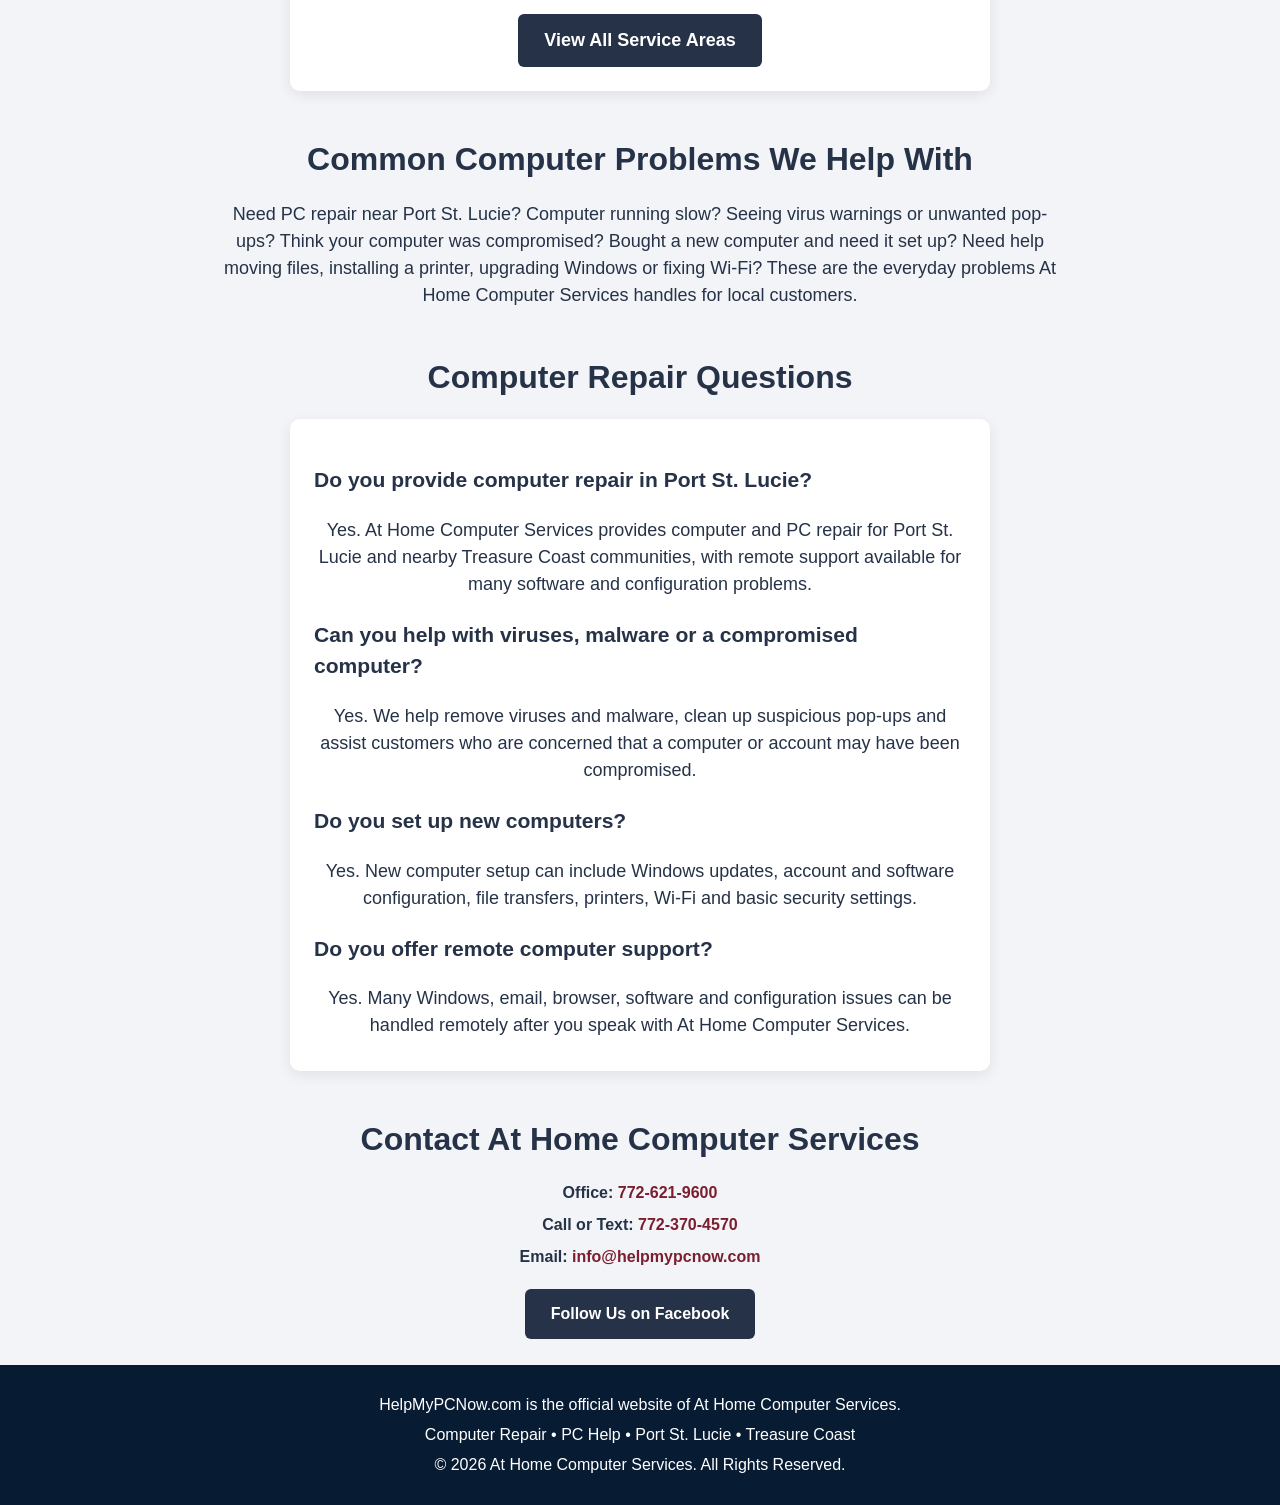
==== commit 40869c88: "Improve homepage SEO and AI discoverability with entity and FAQ schema" ====
--- a/index.html
+++ b/index.html
@@ -1,6 +1,15 @@
 <!DOCTYPE html>
 <html lang="en">
 <head>
+  <!-- Google tag (gtag.js) -->
+  <script async src="https://www.googletagmanager.com/gtag/js?id=G-J7BKQBP8V1"></script>
+  <script>
+    window.dataLayer = window.dataLayer || [];
+    function gtag(){dataLayer.push(arguments);}
+    gtag('js', new Date());
+    gtag('config', 'G-J7BKQBP8V1');
+  </script>
+
   <meta charset="UTF-8" />
   <meta name="viewport" content="width=device-width, initial-scale=1.0" />
   <title>Computer Repair & PC Help Port St. Lucie | At Home Computer Services</title>
@@ -26,16 +35,19 @@
   <script type="application/ld+json">
   {
     "@context": "https://schema.org",
-    "@type": "LocalBusiness",
+    "@type": ["LocalBusiness", "ProfessionalService"],
+    "@id": "https://helpmypcnow.com/#business",
     "name": "At Home Computer Services",
     "alternateName": "Help My PC Now",
     "url": "https://helpmypcnow.com/",
     "logo": "https://helpmypcnow.com/logo.png",
     "image": "https://helpmypcnow.com/logo.png",
+    "priceRange": "$",
     "telephone": "+1-772-621-9600",
     "email": "info@helpmypcnow.com",
     "description": "Local computer repair and PC help in Port St. Lucie including virus and malware removal, compromised computer cleanup, pop-up removal, new computer setup, Windows troubleshooting, data recovery, Wi-Fi support and remote computer support.",
     "foundingDate": "2004",
+    "knowsAbout": ["Computer repair", "PC repair", "Windows troubleshooting", "Virus and malware removal", "Compromised computer cleanup", "New computer setup", "Data backup and recovery", "Wi-Fi troubleshooting", "Printer setup", "Remote computer support"],
     "areaServed": [
       {"@type": "City", "name": "Port St. Lucie"},
       {"@type": "Place", "name": "St. Lucie West, Florida"},
@@ -61,6 +73,35 @@
     }
   }
   </script>
+  <script type="application/ld+json">
+  {
+    "@context": "https://schema.org",
+    "@type": "FAQPage",
+    "@id": "https://helpmypcnow.com/#faq",
+    "mainEntity": [
+      {
+        "@type": "Question",
+        "name": "Do you provide computer repair in Port St. Lucie?",
+        "acceptedAnswer": {"@type": "Answer", "text": "Yes. At Home Computer Services provides computer and PC repair for Port St. Lucie and nearby Treasure Coast communities, with remote support available for many software and configuration problems."}
+      },
+      {
+        "@type": "Question",
+        "name": "Can you help with viruses, malware or a compromised computer?",
+        "acceptedAnswer": {"@type": "Answer", "text": "Yes. At Home Computer Services helps remove viruses and malware, clean up suspicious pop-ups and assist customers who are concerned that a computer or account may have been compromised."}
+      },
+      {
+        "@type": "Question",
+        "name": "Do you set up new computers?",
+        "acceptedAnswer": {"@type": "Answer", "text": "Yes. New computer setup can include Windows updates, account and software configuration, file transfers, printers, Wi-Fi and basic security settings."}
+      },
+      {
+        "@type": "Question",
+        "name": "Do you offer remote computer support?",
+        "acceptedAnswer": {"@type": "Answer", "text": "Yes. Many Windows, email, browser, software and configuration issues can be handled remotely after you speak with At Home Computer Services."}
+      }
+    ]
+  }
+  </script>
 </head>
 <body>
   <a class="skip-link" href="#main-content">Skip to main content</a>
@@ -151,6 +192,20 @@
       <p>Need PC repair near Port St. Lucie? Computer running slow? Seeing virus warnings or unwanted pop-ups? Think your computer was compromised? Bought a new computer and need it set up? Need help moving files, installing a printer, upgrading Windows or fixing Wi-Fi? These are the everyday problems At Home Computer Services handles for local customers.</p>
     </section>
 
+    <section class="intro" aria-labelledby="faq-heading">
+      <h2 id="faq-heading">Computer Repair Questions</h2>
+      <div class="why-box">
+        <h3>Do you provide computer repair in Port St. Lucie?</h3>
+        <p>Yes. At Home Computer Services provides computer and PC repair for Port St. Lucie and nearby Treasure Coast communities, with remote support available for many software and configuration problems.</p>
+        <h3>Can you help with viruses, malware or a compromised computer?</h3>
+        <p>Yes. We help remove viruses and malware, clean up suspicious pop-ups and assist customers who are concerned that a computer or account may have been compromised.</p>
+        <h3>Do you set up new computers?</h3>
+        <p>Yes. New computer setup can include Windows updates, account and software configuration, file transfers, printers, Wi-Fi and basic security settings.</p>
+        <h3>Do you offer remote computer support?</h3>
+        <p>Yes. Many Windows, email, browser, software and configuration issues can be handled remotely after you speak with At Home Computer Services.</p>
+      </div>
+    </section>
+
     <section class="contact">
       <h2>Contact At Home Computer Services</h2>
       <p><strong>Office:</strong> <a href="tel:7726219600">772-621-9600</a></p>
@@ -165,5 +220,29 @@
     <p>Computer Repair • PC Help • Port St. Lucie • Treasure Coast</p>
     <p>© 2026 At Home Computer Services. All Rights Reserved.</p>
   </footer>
+
+  <script>
+    document.addEventListener('click', function (event) {
+      const link = event.target.closest('a');
+      if (!link || typeof gtag !== 'function') return;
+      const href = link.getAttribute('href') || '';
+      if (href.startsWith('tel:')) {
+        gtag('event', 'phone_click', { link_url: href, link_text: link.textContent.trim() });
+      } else if (href.startsWith('sms:')) {
+        gtag('event', 'text_click', { link_url: href, link_text: link.textContent.trim() });
+      } else if (href === '#estimate') {
+        gtag('event', 'estimate_click', { link_text: link.textContent.trim() });
+      } else if (href.includes('sos.splashtop.com')) {
+        gtag('event', 'remote_support_click', { link_url: href, link_text: link.textContent.trim() });
+      }
+    });
+    document.querySelectorAll('form[action*="formspree.io"]').forEach(function (form) {
+      form.addEventListener('submit', function () {
+        if (typeof gtag === 'function') {
+          gtag('event', 'generate_lead', { form_name: 'free_estimate' });
+        }
+      });
+    });
+  </script>
 </body>
 </html>
